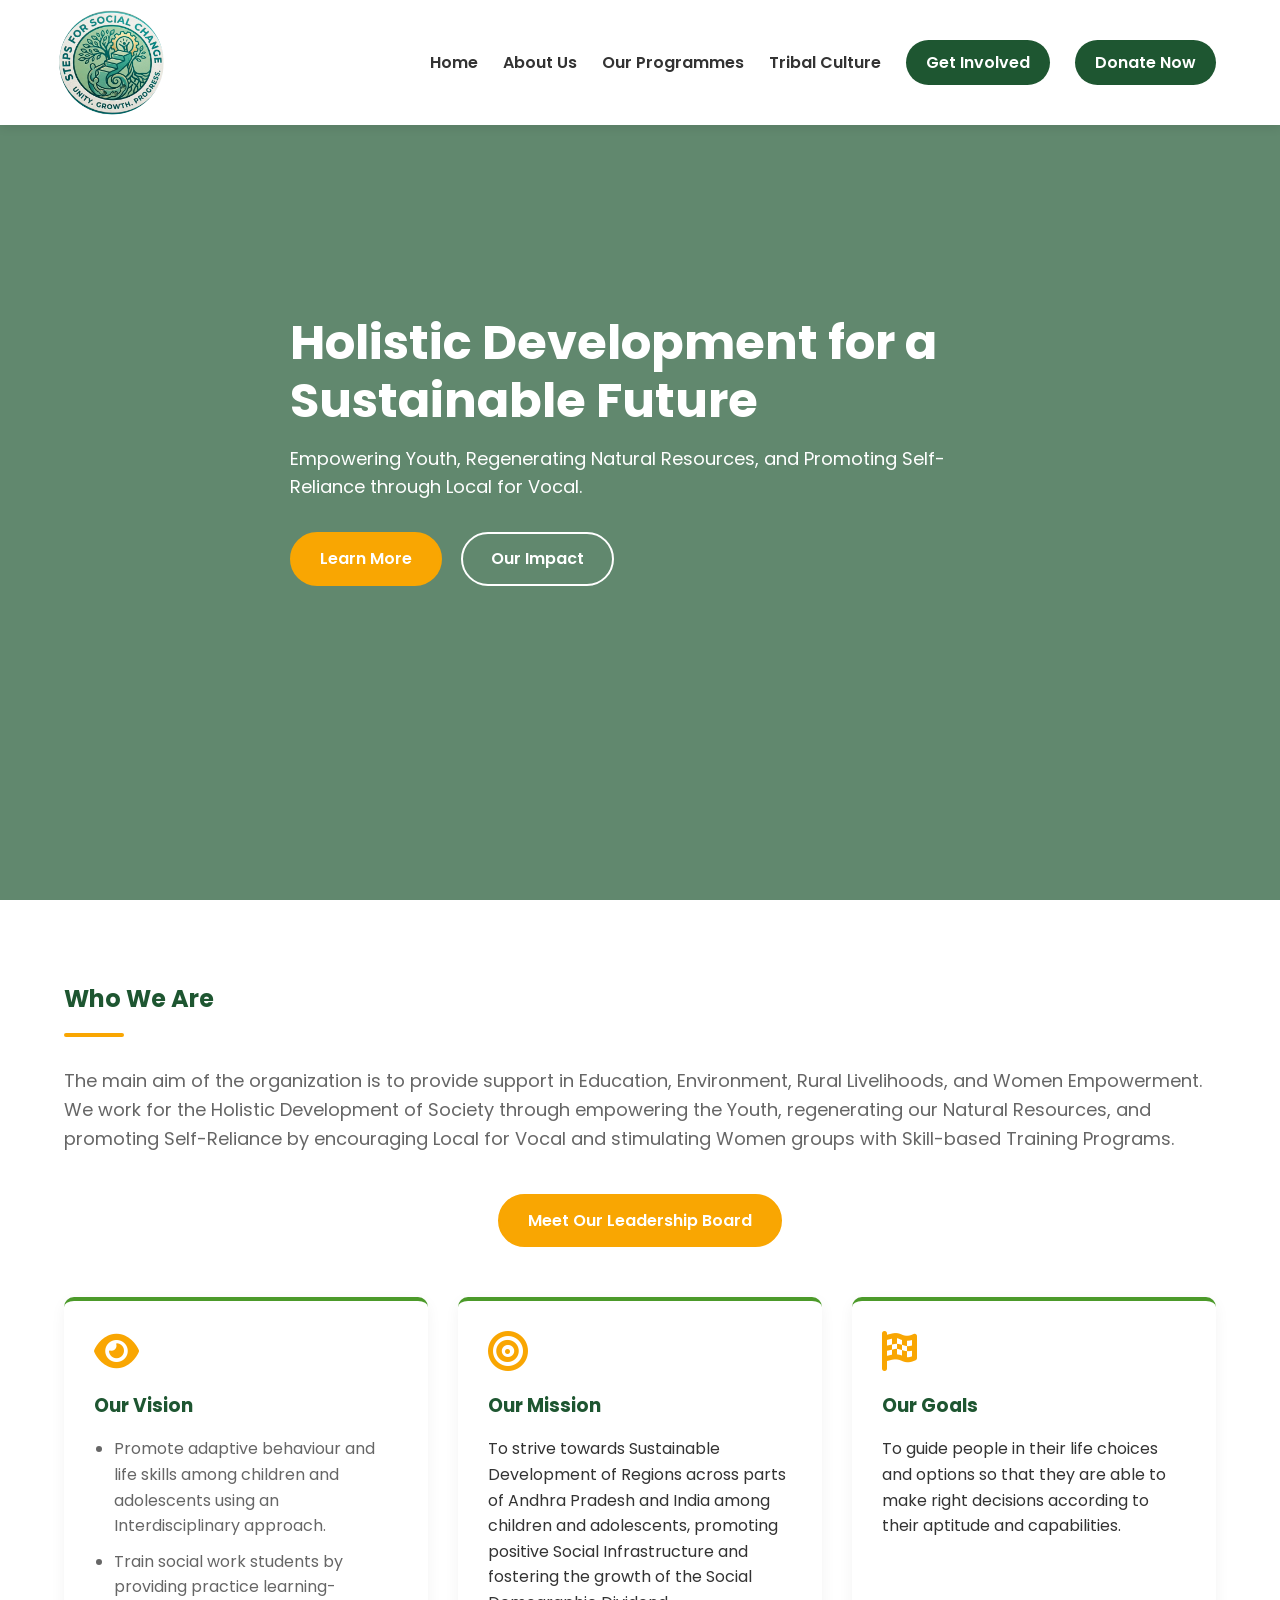
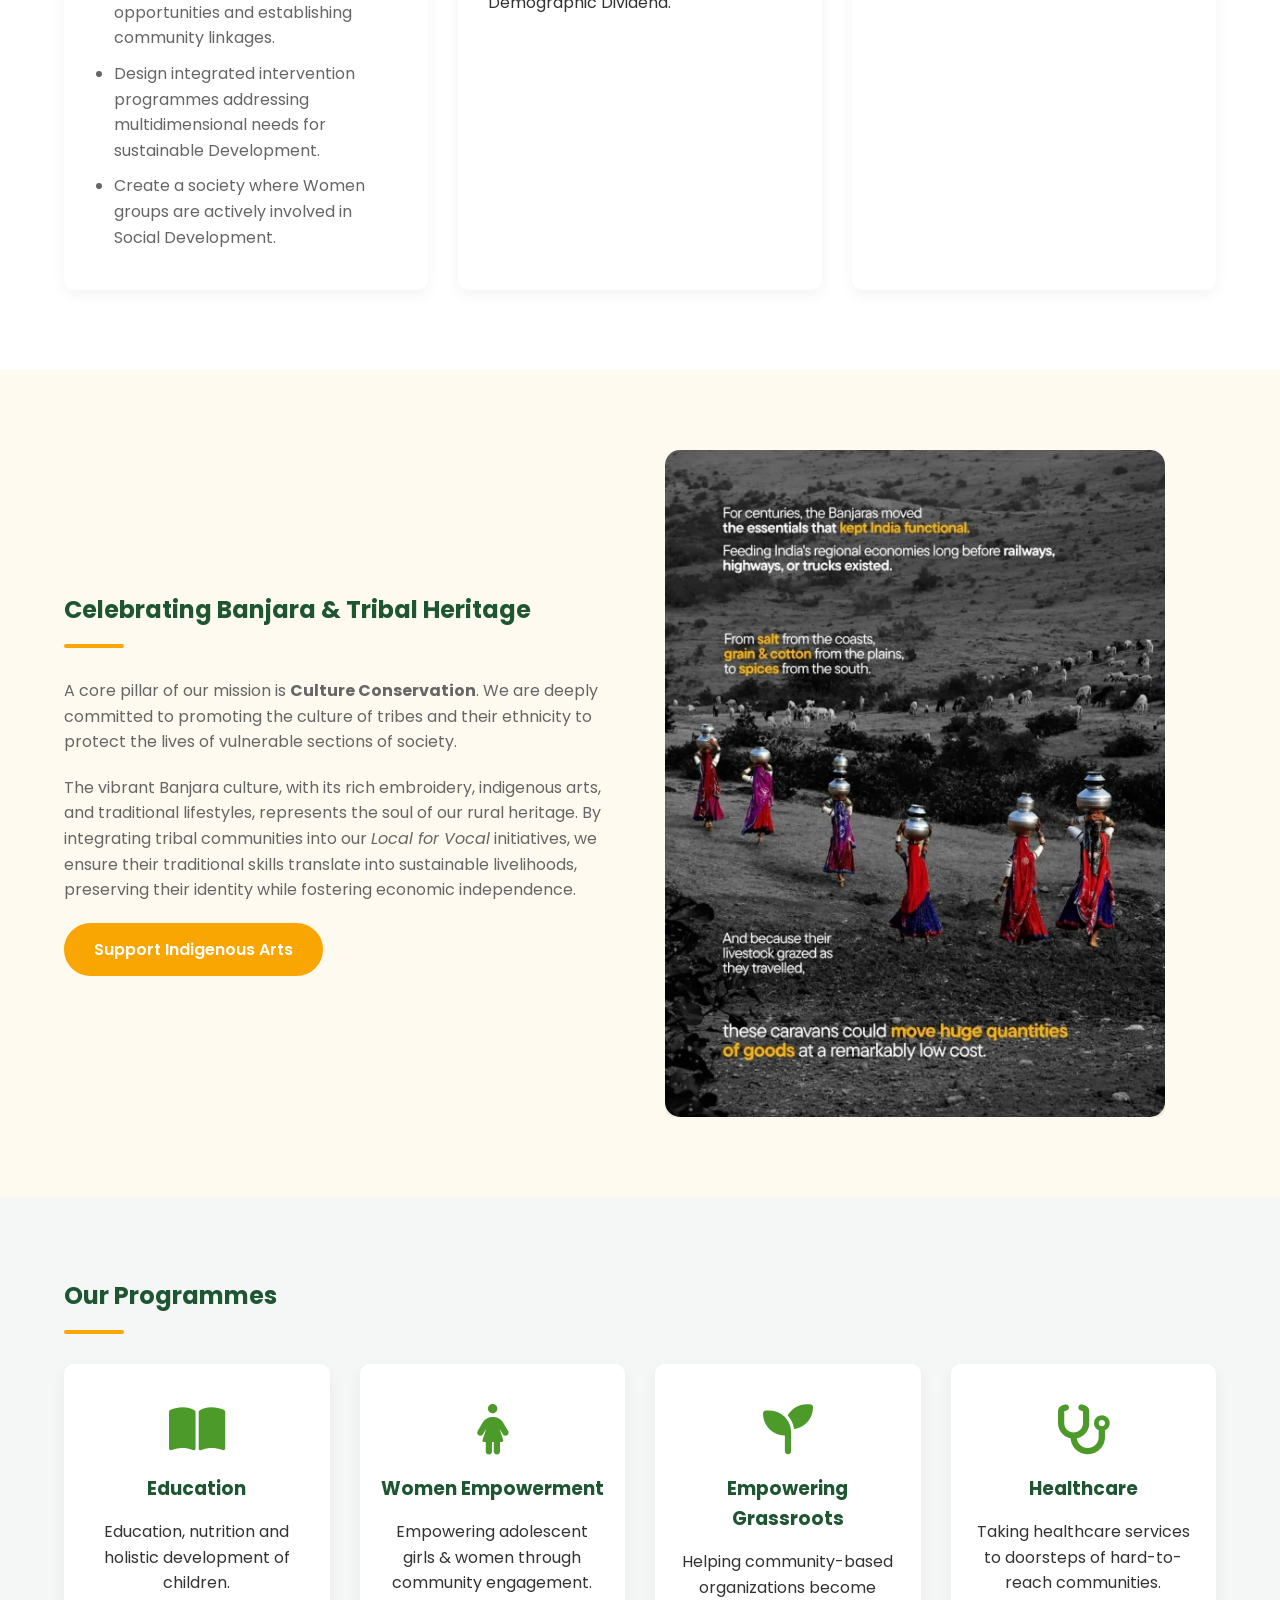
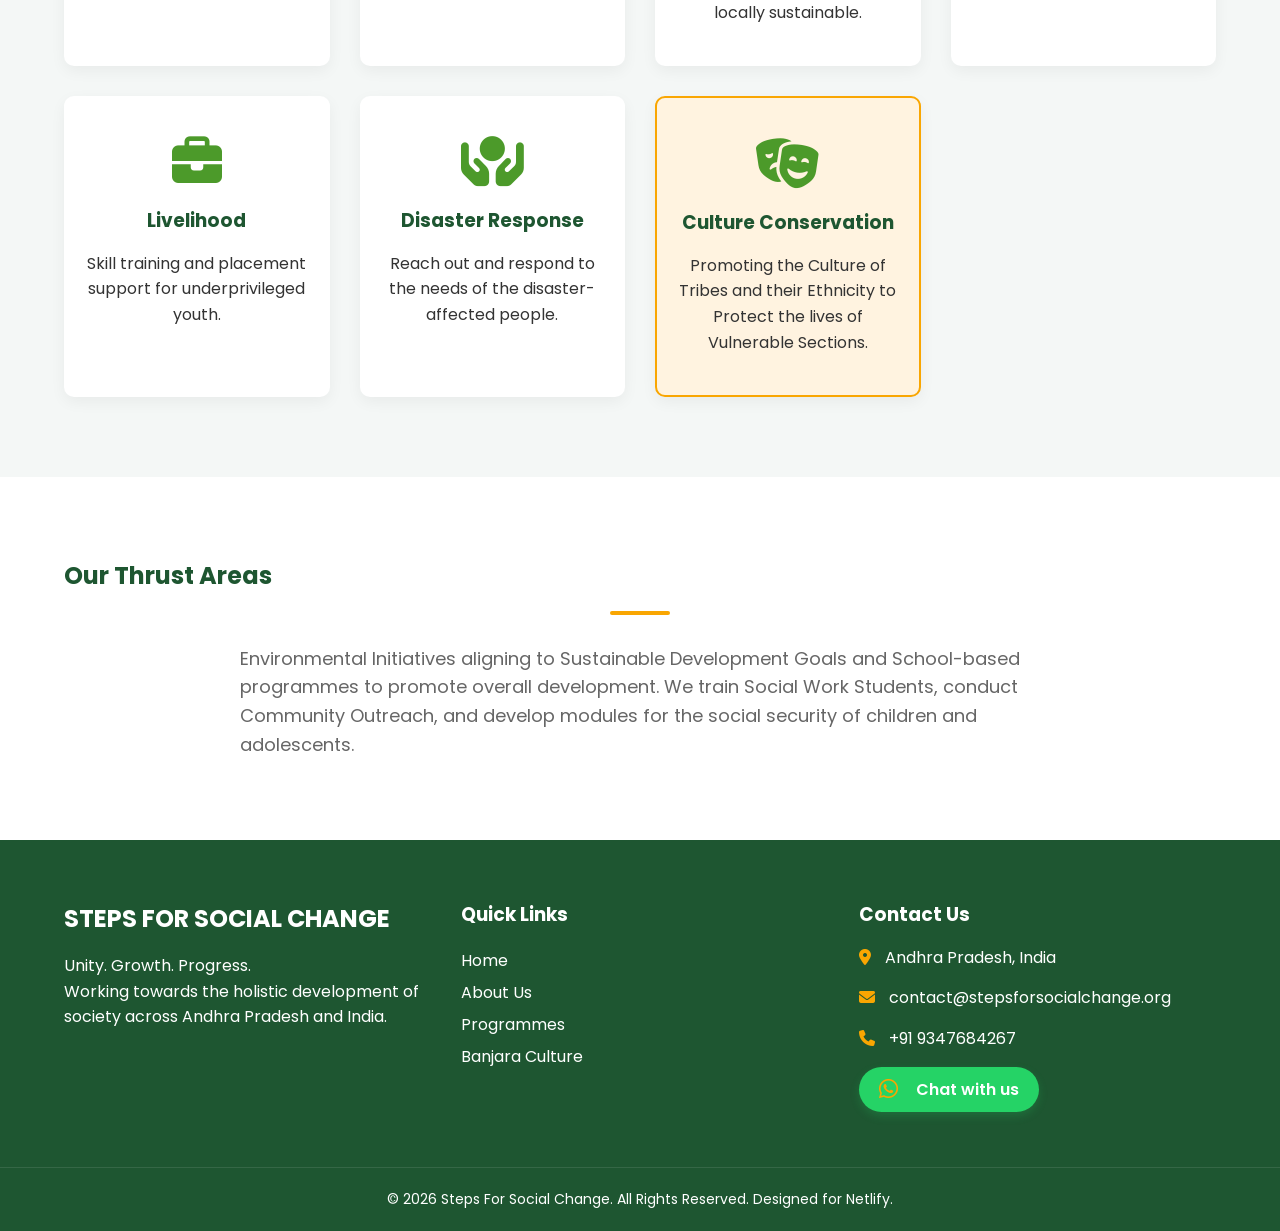
==== index.html @ e6ebb985 "Initial commit" ====
<!DOCTYPE html>
<html lang="en">
<head>
    <meta charset="UTF-8">
    <meta name="viewport" content="width=device-width, initial-scale=1.0">
    <title>Steps For Social Change | Unity. Growth. Progress.</title>
    <link rel="stylesheet" href="style.css">
    <!-- Google Fonts -->
    <link href="https://fonts.googleapis.com/css2?family=Poppins:wght@300;400;600;700&display=swap" rel="stylesheet">
    <!-- FontAwesome Icons -->
    <link rel="stylesheet" href="https://cdnjs.cloudflare.com/ajax/libs/font-awesome/6.4.0/css/all.min.css">
</head>
<body>

    <!-- Navigation -->
    <nav id="navbar">
        <div class="container nav-container">
            <div class="logo">
    <a href="#home">
        <img src="logo.jpg" alt="Steps for Social Change Logo" class="nav-logo-img">
    </a>
</div>
            <ul class="nav-links">
                <li><a href="#home">Home</a></li>
                <li><a href="#about">About Us</a></li>
                <li><a href="#programmes">Our Programmes</a></li>
                <li><a href="#tribal-culture">Tribal Culture</a></li>
                <li><a href="#contact" class="btn-donate">Get Involved</a></li>
                <li><a href="donate.html" class="btn-donate">Donate Now</a></li>
            </ul>
            <div class="hamburger">
                <i class="fa-solid fa-bars"></i>
            </div>
        </div>
    </nav>

    <!-- Hero Section -->
    <header id="home" class="hero">
        <div class="hero-overlay">
            <div class="container hero-content">
                <h1>Holistic Development for a Sustainable Future</h1>
                <p>Empowering Youth, Regenerating Natural Resources, and Promoting Self-Reliance through Local for Vocal.</p>
                <a href="#about" class="btn-primary">Learn More</a>
                <a href="#programmes" class="btn-secondary">Our Impact</a>
            </div>
        </div>
    </header>

    <!-- About Section -->
    <section id="about" class="about section-padding">
        <div class="container">
            <div class="section-title">
                <h2>Who We Are</h2>
                <div class="underline"></div>
            </div>
            <p class="about-text">The main aim of the organization is to provide support in Education, Environment, Rural Livelihoods, and Women Empowerment. We work for the Holistic Development of Society through empowering the Youth, regenerating our Natural Resources, and promoting Self-Reliance by encouraging Local for Vocal and stimulating Women groups with Skill-based Training Programs.</p>

            <div style="text-align: center; margin-bottom: 50px;">
                <a href="team.html" class="btn-primary">Meet Our Leadership Board</a>
            </div>
            
            <div class="mission-vision-grid">
                <div class="card">
                    <i class="fa-solid fa-eye card-icon"></i>
                    <h3>Our Vision</h3>
                    <ul>
                        <li>Promote adaptive behaviour and life skills among children and adolescents using an Interdisciplinary approach.</li>
                        <li>Train social work students by providing practice learning-opportunities and establishing community linkages.</li>
                        <li>Design integrated intervention programmes addressing multidimensional needs for sustainable Development.</li>
                        <li>Create a society where Women groups are actively involved in Social Development.</li>
                    </ul>
                </div>
                <div class="card">
                    <i class="fa-solid fa-bullseye card-icon"></i>
                    <h3>Our Mission</h3>
                    <p>To strive towards Sustainable Development of Regions across parts of Andhra Pradesh and India among children and adolescents, promoting positive Social Infrastructure and fostering the growth of the Social Demographic Dividend.</p>
                </div>
                <div class="card">
                    <i class="fa-solid fa-flag-checkered card-icon"></i>
                    <h3>Our Goals</h3>
                    <p>To guide people in their life choices and options so that they are able to make right decisions according to their aptitude and capabilities.</p>
                </div>
            </div>
        </div>
    </section>

    <!-- Banjara & Tribal Culture Special Section -->
    <section id="tribal-culture" class="tribal-culture section-padding">
        <div class="container culture-container">
            <div class="culture-content">
                <h2>Celebrating Banjara & Tribal Heritage</h2>
                <div class="underline"></div>
                <p>A core pillar of our mission is <strong>Culture Conservation</strong>. We are deeply committed to promoting the culture of tribes and their ethnicity to protect the lives of vulnerable sections of society. </p>
                <p>The vibrant Banjara culture, with its rich embroidery, indigenous arts, and traditional lifestyles, represents the soul of our rural heritage. By integrating tribal communities into our <em>Local for Vocal</em> initiatives, we ensure their traditional skills translate into sustainable livelihoods, preserving their identity while fostering economic independence.</p>
                <a href="#contact" class="btn-primary">Support Indigenous Arts</a>
            </div>
            <div class="culture-image">
                <div class="heritage-carousel">
                    <img src="59ddb4f0-45ab-4833-b432-9e5e11ad16b7_58E05A8D-95D9-4FCF-BFBD-58B52E656C85.jpeg" class="carousel-slide active" alt="Banjara moving essentials">
                    <img src="da3371e2-6e1e-4496-9858-2b9078e73fbe_9B9F5430-1B64-404F-A151-03962C8EC4CA.jpeg" class="carousel-slide" alt="Criminal Tribes Act history">
                    <img src="ea376f99-ee1e-46b5-b02f-2705aa6b3204_6EC0D653-9CE4-4EA3-B142-CFF8C88B8E1D.jpeg" class="carousel-slide" alt="Banjara resilience and traditions">
                    <img src="fd7890cd-51f4-44ae-8871-87bb57b98c9d_29EB6A85-5880-4DAD-A44D-D29083FCB44A.jpeg" class="carousel-slide" alt="Banjara women wearing wealth">
                    <img src="unnamed-7.jpg" class="carousel-slide" alt="Banjara culture">
                </div>
            </div>
        </div>
    </section>

    <!-- Our Programmes Section -->
    <section id="programmes" class="programmes section-padding bg-light">
        <div class="container">
            <div class="section-title">
                <h2>Our Programmes</h2>
                <div class="underline"></div>
            </div>
            <div class="programs-grid">
                <!-- Education -->
                <div class="program-card">
                    <i class="fa-solid fa-book-open"></i>
                    <h3>Education</h3>
                    <p>Education, nutrition and holistic development of children.</p>
                </div>
                <!-- Women Empowerment -->
                <div class="program-card">
                    <i class="fa-solid fa-female"></i>
                    <h3>Women Empowerment</h3>
                    <p>Empowering adolescent girls & women through community engagement.</p>
                </div>
                <!-- Grassroots -->
                <div class="program-card">
                    <i class="fa-solid fa-seedling"></i>
                    <h3>Empowering Grassroots</h3>
                    <p>Helping community-based organizations become locally sustainable.</p>
                </div>
                <!-- Healthcare -->
                <div class="program-card">
                    <i class="fa-solid fa-stethoscope"></i>
                    <h3>Healthcare</h3>
                    <p>Taking healthcare services to doorsteps of hard-to-reach communities.</p>
                </div>
                <!-- Livelihood -->
                <div class="program-card">
                    <i class="fa-solid fa-briefcase"></i>
                    <h3>Livelihood</h3>
                    <p>Skill training and placement support for underprivileged youth.</p>
                </div>
                <!-- Disaster Response -->
                <div class="program-card">
                    <i class="fa-solid fa-hands-holding-circle"></i>
                    <h3>Disaster Response</h3>
                    <p>Reach out and respond to the needs of the disaster-affected people.</p>
                </div>
                <!-- Culture Conservation -->
                <div class="program-card highlight-card">
                    <i class="fa-solid fa-masks-theater"></i>
                    <h3>Culture Conservation</h3>
                    <p>Promoting the Culture of Tribes and their Ethnicity to Protect the lives of Vulnerable Sections.</p>
                </div>
            </div>
        </div>
    </section>

    <!-- Thrust Areas Section -->
    <section class="thrust-areas section-padding">
        <div class="container text-center">
            <h2>Our Thrust Areas</h2>
            <div class="underline center-line"></div>
            <p class="thrust-text">Environmental Initiatives aligning to Sustainable Development Goals and School-based programmes to promote overall development. We train Social Work Students, conduct Community Outreach, and develop modules for the social security of children and adolescents.</p>
        </div>
    </section>

    <!-- Footer -->
    <footer id="contact">
        <div class="container footer-container">
            <div class="footer-about">
                <h2>STEPS FOR SOCIAL CHANGE</h2>
                <p>Unity. Growth. Progress.</p>
                <p>Working towards the holistic development of society across Andhra Pradesh and India.</p>
            </div>
            <div class="footer-links">
                <h3>Quick Links</h3>
                <ul>
                    <li><a href="#home">Home</a></li>
                    <li><a href="#about">About Us</a></li>
                    <li><a href="#programmes">Programmes</a></li>
                    <li><a href="#tribal-culture">Banjara Culture</a></li>
                </ul>
            </div>
            <div class="footer-contact">
                <h3>Contact Us</h3>
                <p><i class="fa-solid fa-location-dot"></i> Andhra Pradesh, India</p>
                <p><i class="fa-solid fa-envelope"></i> contact@stepsforsocialchange.org</p>
                <p><i class="fa-solid fa-phone"></i> +91 9347684267</p>
                
                <!-- Added WhatsApp Chat Button -->
                <div class="footer-socials" style="margin: 15px 0;">
                    <!-- Be sure to replace 919347684267 with your actual working WhatsApp number -->
                    <a href="https://wa.me/919347684267" target="_blank" class="social-icon whatsapp" title="Chat with us on WhatsApp">
                        <i class="fa-brands fa-whatsapp"></i>
                        <span>Chat with us</span>
                    </a>
                </div>

                <!-- <div class="social-icons">
                    <a href="#"><i class="fa-brands fa-facebook"></i></a>
                    <a href="#"><i class="fa-brands fa-twitter"></i></a>
                    <a href="#"><i class="fa-brands fa-instagram"></i></a>
                </div> -->
            </div>
        </div>
        <div class="footer-bottom">
            <p>&copy; 2026 Steps For Social Change. All Rights Reserved. Designed for Netlify.</p>
        </div>
    </footer>

    <script src="script.js"></script>
</body>
</html>
---- style.css ----
/* Base Styles & Resets */
* {
    margin: 0;
    padding: 0;
    box-sizing: border-box;
    font-family: 'Poppins', sans-serif;
}

:root {
    --primary-color: #1E5631; /* Deep Green from Logo */
    --secondary-color: #F9A602; /* Gold/Yellow from gear */
    --accent-color: #4C9A2A; /* Light Green */
    --text-dark: #333333;
    --text-light: #666666;
    --bg-light: #F4F7F6;
    --white: #FFFFFF;
}

html {
    scroll-behavior: smooth;
}

body {
    color: var(--text-dark);
    line-height: 1.6;
}

.container {
    width: 90%;
    max-width: 1200px;
    margin: auto;
}

.section-padding {
    padding: 80px 0;
}

.bg-light {
    background-color: var(--bg-light);
}

.underline {
    height: 4px;
    width: 60px;
    background-color: var(--secondary-color);
    margin: 10px 0 30px 0;
    border-radius: 2px;
}

.center-line {
    margin: 10px auto 30px auto;
}

/* Typography */
h1, h2, h3 {
    color: var(--primary-color);
    margin-bottom: 15px;
}

/* Buttons */
.btn-primary, .btn-secondary, .btn-donate {
    display: inline-block;
    padding: 12px 28px;
    border-radius: 30px;
    text-decoration: none;
    font-weight: 600;
    transition: all 0.3s ease;
}

.btn-primary {
    background-color: var(--secondary-color);
    color: var(--white);
    border: 2px solid var(--secondary-color);
}

.btn-primary:hover {
    background-color: transparent;
    color: var(--secondary-color);
}

.btn-secondary {
    background-color: transparent;
    color: var(--white);
    border: 2px solid var(--white);
    margin-left: 15px;
}

.btn-secondary:hover {
    background-color: var(--white);
    color: var(--primary-color);
}

/* Navbar */
nav {
    position: fixed;
    width: 100%;
    background: var(--white);
    box-shadow: 0 2px 10px rgba(0,0,0,0.1);
    z-index: 1000;
    transition: 0.3s;
}

.nav-container {
    display: flex;
    justify-content: space-between;
    align-items: center;
    padding: 15px 0;
}

.logo h2 {
    margin: 0;
    font-size: 22px;
    color: var(--primary-color);
}

.logo span {
    font-size: 10px;
    letter-spacing: 2px;
    color: var(--text-light);
}

.nav-logo-img {
    height: 65px; /* You can increase or decrease this number to change the logo size */
    width: auto;
    border-radius: 50%; /* This keeps the circular edge perfectly smooth */
    display: block;
}

.nav-links {
    display: flex;
    list-style: none;
    align-items: center;
}

.nav-links li {
    margin-left: 25px;
}

.nav-links a {
    text-decoration: none;
    color: var(--text-dark);
    font-weight: 600;
    transition: color 0.3s;
}

.nav-links a:hover {
    color: var(--accent-color);
}

.btn-donate {
    background-color: var(--primary-color);
    color: var(--white) !important;
    padding: 10px 20px;
}

.btn-donate:hover {
    background-color: var(--secondary-color);
}

.hamburger {
    display: none;
    font-size: 24px;
    cursor: pointer;
}

/* Hero Section */
.hero {
    height: 100vh;
    background: url('https://images.unsplash.com/photo-1488521787991-ed7bbaae773c?ixlib=rb-4.0.3&auto=format&fit=crop&w=1920&q=80') center/cover no-repeat;
    position: relative;
}

.hero-overlay {
    position: absolute;
    top: 0; left: 0; width: 100%; height: 100%;
    background: rgba(30, 86, 49, 0.7); /* Deep Green Overlay */
    display: flex;
    align-items: center;
}

.hero-content {
    color: var(--white);
    max-width: 700px;
}

.hero-content h1 {
    color: var(--white);
    font-size: 48px;
    line-height: 1.2;
}

.hero-content p {
    font-size: 18px;
    margin-bottom: 30px;
}

/* About & Vision/Mission Grid */
.about-text {
    font-size: 18px;
    margin-bottom: 40px;
    color: var(--text-light);
}

.mission-vision-grid {
    display: grid;
    grid-template-columns: repeat(auto-fit, minmax(300px, 1fr));
    gap: 30px;
}

.card {
    background: var(--white);
    padding: 30px;
    border-radius: 10px;
    box-shadow: 0 5px 15px rgba(0,0,0,0.05);
    border-top: 4px solid var(--accent-color);
    transition: transform 0.3s;
}

.card:hover {
    transform: translateY(-10px);
}

.card-icon {
    font-size: 40px;
    color: var(--secondary-color);
    margin-bottom: 20px;
}

.card ul {
    margin-left: 20px;
    color: var(--text-light);
}

.card ul li {
    margin-bottom: 10px;
}

/* Tribal Culture Section */
.tribal-culture {
    background: #FFFAF0; /* Warm earthy background */
}

.heritage-carousel {
  position: relative;
  width: 100%;
  max-width: 500px; /* Adjust this to match your specific column width */
  aspect-ratio: 3 / 4; /* Fits the vertical orientation of your uploaded images */
  overflow: hidden;
  border-radius: 8px; /* Optional: rounds the corners slightly */
}

.carousel-slide {
  position: absolute;
  top: 0;
  left: 0;
  width: 100%;
  height: 100%;
  object-fit: cover; /* Keeps the images filling the space nicely */
  opacity: 0;
  transition: opacity 1s ease-in-out; /* Smooth fading effect */
  z-index: 1;
}

.carousel-slide.active {
  opacity: 1;
  z-index: 2;
}

.culture-container {
    display: flex;
    align-items: center;
    gap: 50px;
}

.culture-content {
    flex: 1;
}

.culture-content p {
    margin-bottom: 20px;
    color: var(--text-light);
}

.culture-image {
    flex: 1;
}

.culture-image img {
    width: 100%;
    border-radius: 15px;
    box-shadow: 0 10px 20px rgba(0,0,0,0.1);
}

/* Programmes Grid */
.programs-grid {
    display: grid;
    grid-template-columns: repeat(auto-fit, minmax(250px, 1fr));
    gap: 30px;
}

.program-card {
    background: var(--white);
    padding: 40px 20px;
    text-align: center;
    border-radius: 10px;
    box-shadow: 0 5px 15px rgba(0,0,0,0.05);
    transition: 0.3s;
}

.program-card i {
    font-size: 50px;
    color: var(--accent-color);
    margin-bottom: 20px;
}

.program-card:hover {
    background: var(--primary-color);
    color: var(--white);
}

.program-card:hover h3, .program-card:hover p, .program-card:hover i {
    color: var(--white);
}

.highlight-card {
    background: #FFF3E0;
    border: 2px solid var(--secondary-color);
}

/* Thrust Areas */
.thrust-text {
    max-width: 800px;
    margin: auto;
    font-size: 18px;
    color: var(--text-light);
}

/* Footer */
footer {
    background: var(--primary-color);
    color: var(--white);
    padding: 60px 0 20px 0;
}

.footer-container {
    display: grid;
    grid-template-columns: repeat(auto-fit, minmax(250px, 1fr));
    gap: 40px;
    margin-bottom: 40px;
}

footer h2, footer h3 {
    color: var(--white);
}

.footer-links ul {
    list-style: none;
}

.footer-links a {
    color: var(--white);
    text-decoration: none;
    line-height: 2;
    transition: 0.3s;
}

.footer-links a:hover {
    color: var(--secondary-color);
}

.footer-contact p {
    margin-bottom: 15px;
}

.footer-contact i {
    margin-right: 10px;
    color: var(--secondary-color);
}

.social-icons a {
    color: var(--white);
    font-size: 20px;
    margin-right: 15px;
    transition: 0.3s;
}

.social-icons a:hover {
    color: var(--secondary-color);
}

.footer-bottom {
    text-align: center;
    border-top: 1px solid rgba(255,255,255,0.1);
    padding-top: 20px;
    font-size: 14px;
}

/* Responsive Design */
@media (max-width: 768px) {
    .nav-links {
        display: none;
        flex-direction: column;
        position: absolute;
        top: 70px;
        left: 0;
        width: 100%;
        background: var(--white);
        box-shadow: 0 5px 10px rgba(0,0,0,0.1);
        text-align: center;
    }

    .nav-links.active {
        display: flex;
    }

    .nav-links li {
        margin: 15px 0;
    }

    .hamburger {
        display: block;
    }

    .culture-container {
        flex-direction: column;
    }

    .hero-content h1 {
        font-size: 36px;
    }
}

/* --- Team / Leadership Page Styles --- */
.page-header {
    background: var(--primary-color);
    padding: 150px 0 80px 0;
    color: var(--white);
    margin-bottom: 40px;
}

.page-header h1 {
    color: var(--secondary-color);
    font-size: 42px;
}

.team-grid {
    display: grid;
    grid-template-columns: repeat(auto-fit, minmax(300px, 1fr));
    gap: 40px;
    margin-top: 40px;
}

.team-card {
    background: var(--white);
    border-radius: 12px;
    overflow: hidden;
    box-shadow: 0 10px 25px rgba(0,0,0,0.05);
    transition: transform 0.3s ease, box-shadow 0.3s ease;
}

.team-card:hover {
    transform: translateY(-8px);
    box-shadow: 0 15px 35px rgba(0,0,0,0.1);
}

.team-img-wrapper img {
    width: 100%;
    height: auto;
    object-fit: cover;
    border-bottom: 4px solid var(--secondary-color);
}

.team-info {
    padding: 25px;
}

.team-info h3 {
    margin-bottom: 5px;
    color: var(--primary-color);
}

.team-title {
    display: block;
    color: var(--secondary-color);
    font-weight: 600;
    font-size: 14px;
    margin-bottom: 15px;
    text-transform: uppercase;
    letter-spacing: 1px;
}

.team-info p {
    color: var(--text-light);
    font-size: 15px;
}

/* Make the Founder's card stand out and span wider */
.featured-member {
    display: flex;
    flex-direction: row;
    max-width: 900px;
    margin: 0 auto 50px auto;
}

.featured-member .team-img-wrapper img {
    width: 350px;
    height: 100%;
    border-bottom: none;
    border-right: 4px solid var(--secondary-color);
}

.featured-member .team-info {
    padding: 40px;
    display: flex;
    flex-direction: column;
    justify-content: center;
}

@media (max-width: 768px) {
    .featured-member {
        flex-direction: column;
    }
    .featured-member .team-img-wrapper img {
        width: 100%;
        height: auto;
        border-right: none;
        border-bottom: 4px solid var(--secondary-color);
    }
}

.nav-container {
    display: flex;
    justify-content: space-between;
    align-items: center;
    padding: 5px 0; /* Reduced padding so the larger logo fits nicely */
}

.logo {
    display: flex;
    align-items: center;
}

.nav-logo-img {
    height: 95px; /* Increased size significantly */
    width: 95px; /* Forced width to match height for a perfect circle */
    object-fit: cover; /* Ensures the image fills the circle without stretching */
    border-radius: 50%;
    display: block;
    transform: scale(1.1); /* Slight zoom to cut out extra white borders */
    transition: transform 0.3s ease;
}

.nav-logo-img:hover {
    transform: scale(1.15); /* Slight pop effect when hovered */
}

/* --- Donate Page Styles --- */
.donate-intro {
    max-width: 800px;
    margin: 0 auto 50px auto;
}

.donate-intro h2 {
    color: var(--primary-color);
    margin-bottom: 20px;
    font-size: 32px;
}

.donate-intro p {
    color: var(--text-color);
    font-size: 16px;
    line-height: 1.8;
}

.donate-grid {
    display: flex;
    gap: 40px;
    justify-content: center;
    align-items: stretch;
    flex-wrap: wrap;
}

.donate-card {
    background: var(--white);
    border-radius: 12px;
    padding: 40px;
    box-shadow: 0 10px 30px rgba(0,0,0,0.08);
    flex: 1;
    min-width: 300px;
    max-width: 500px;
    border-top: 5px solid var(--secondary-color);
}

.donate-card h3 {
    color: var(--primary-color);
    margin-bottom: 10px;
    font-size: 24px;
}

.donate-card p {
    color: var(--text-light);
    margin-bottom: 25px;
    font-size: 14px;
}

.qr-wrapper {
    text-align: center;
    background: #f8f9fa;
    padding: 20px;
    border-radius: 8px;
    border: 1px dashed #ccc;
}

.qr-wrapper img {
    max-width: 100%;
    height: auto;
    border-radius: 8px;
}

.bank-details-list {
    list-style: none;
    padding: 0;
}

.bank-details-list li {
    padding: 12px 0;
    border-bottom: 1px solid #eee;
    font-size: 15px;
    color: var(--text-color);
    display: flex;
    flex-direction: column;
}

.bank-details-list li strong {
    color: var(--primary-color);
    font-weight: 600;
    margin-bottom: 3px;
}

.bank-details-list li:last-child {
    border-bottom: none;
}

.donate-thank-you {
    margin-top: 50px;
    color: var(--primary-color);
    font-size: 18px;
}

@media (max-width: 768px) {
    .donate-grid {
        flex-direction: column;
        align-items: center;
    }
}

/* --- Footer Social Icons --- */
.footer-socials {
    margin-top: 20px;
}

.social-icon.whatsapp {
    display: inline-flex;
    align-items: center;
    justify-content: center;
    gap: 8px;
    background-color: #25D366; /* Official WhatsApp Green */
    color: #ffffff;
    padding: 10px 20px;
    border-radius: 30px;
    text-decoration: none;
    font-size: 16px;
    font-weight: 600;
    transition: transform 0.3s ease, box-shadow 0.3s ease;
    box-shadow: 0 4px 10px rgba(37, 211, 102, 0.2);
}

.social-icon.whatsapp i {
    font-size: 22px;
}

.social-icon.whatsapp:hover {
    transform: translateY(-3px);
    box-shadow: 0 6px 15px rgba(37, 211, 102, 0.4);
    color: #ffffff;
}

.carousel-slide {
    display: none; /* Hide all slides by default */
    opacity: 0;
    transition: opacity 1s ease-in-out;
}

.carousel-slide.active {
    display: block; /* Only show the active slide */
    opacity: 1;
}
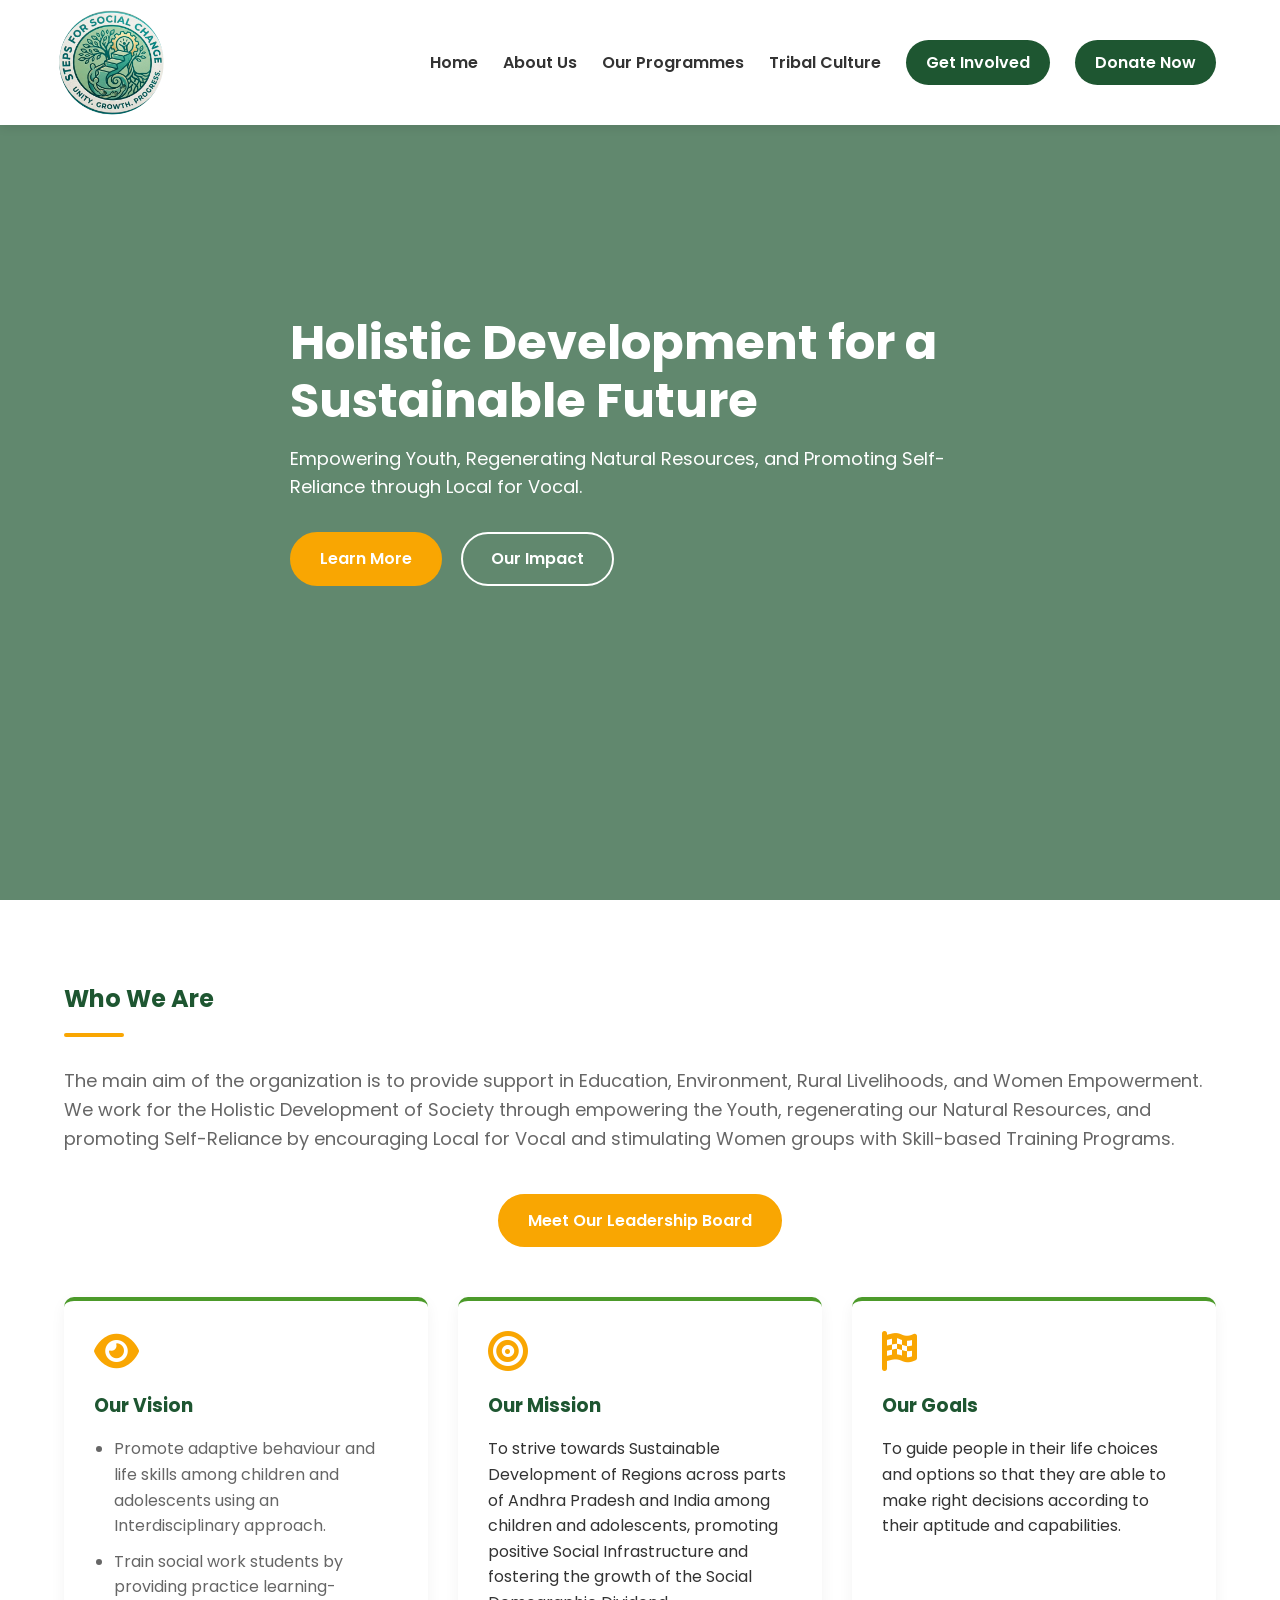
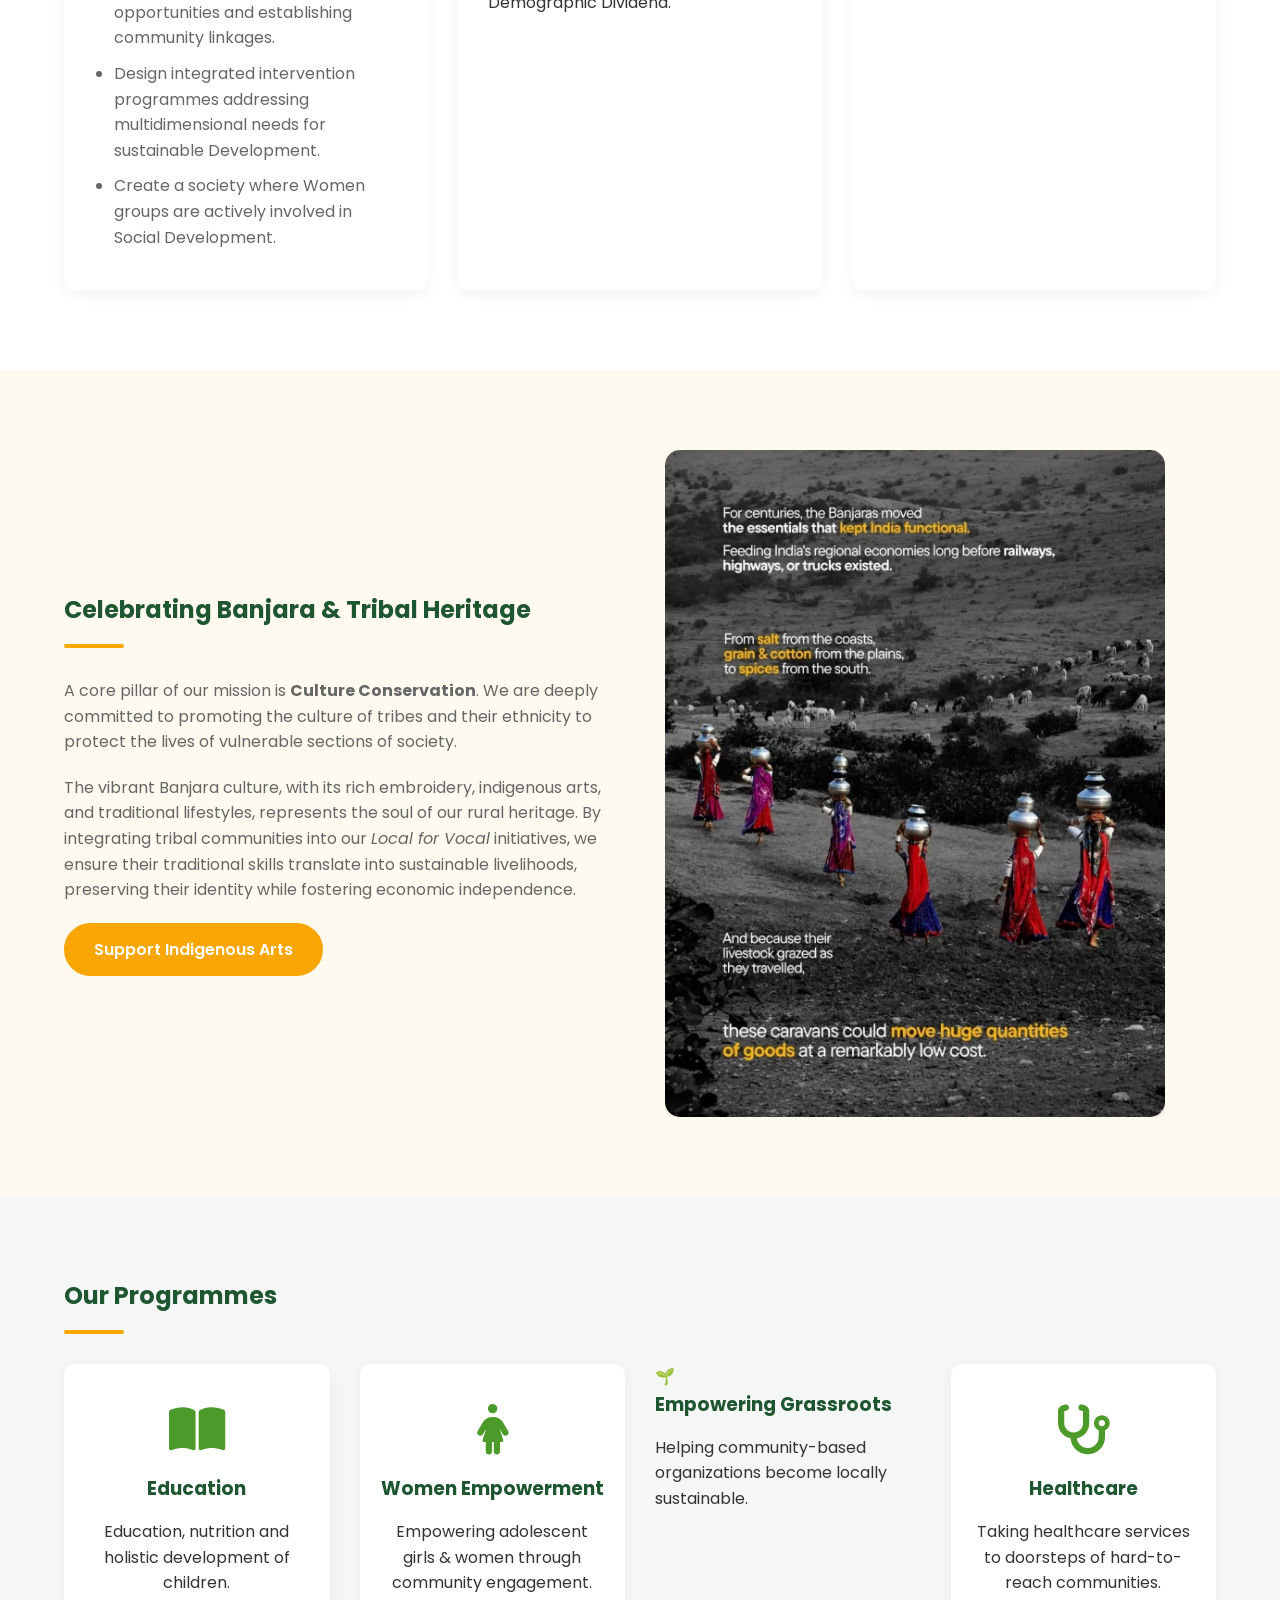
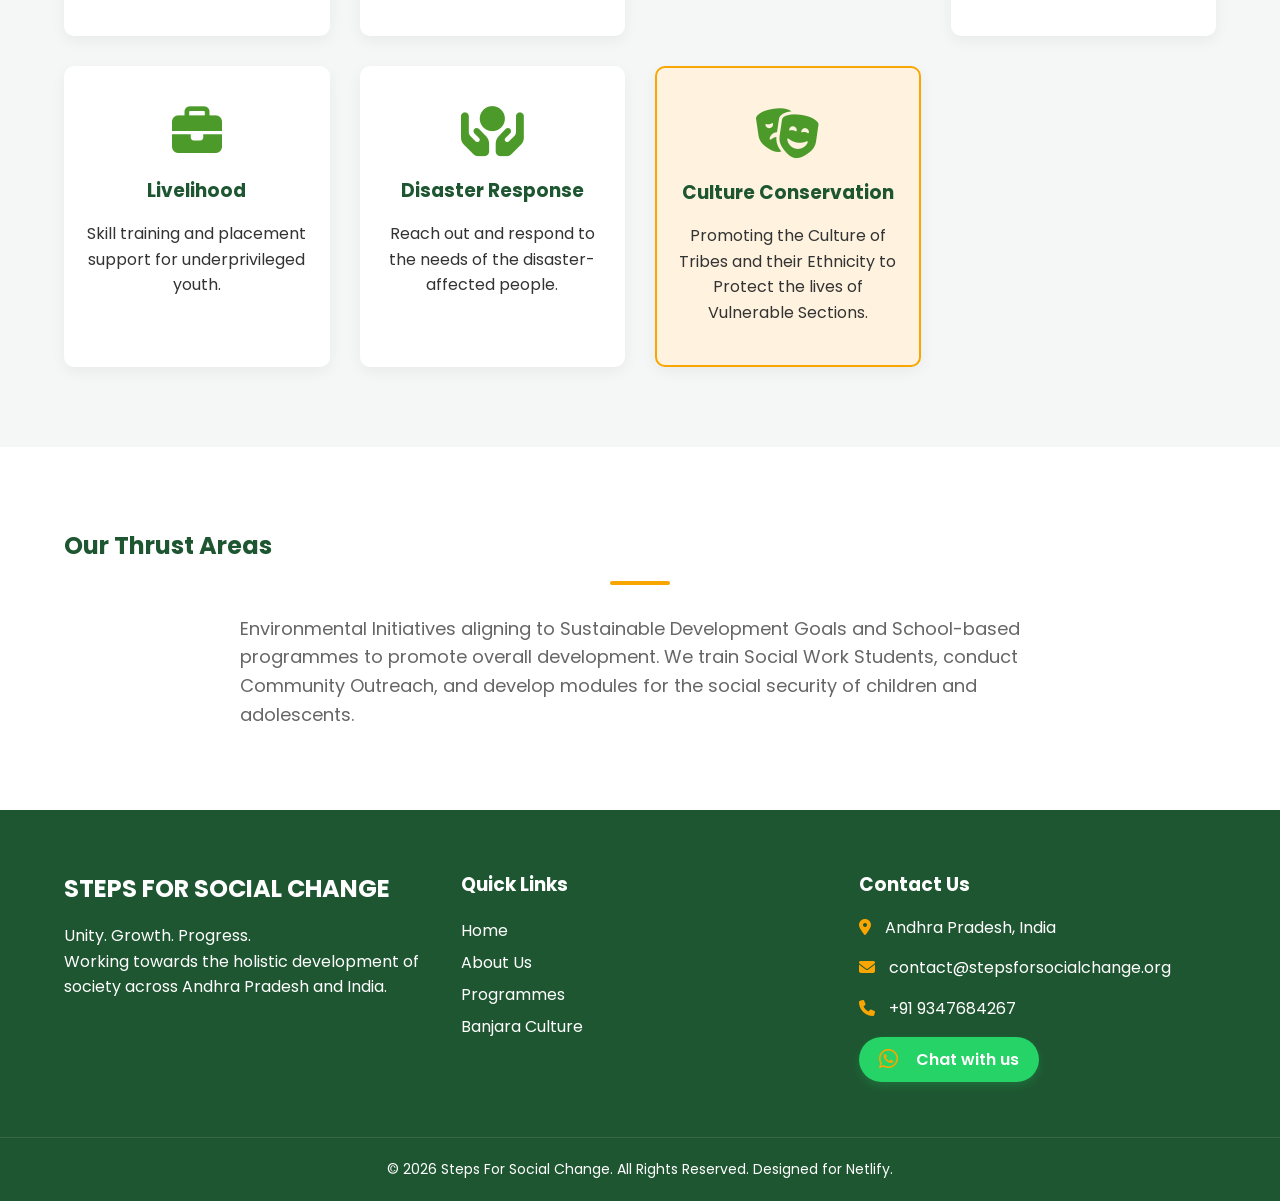
==== commit 3ef70691: "Update index.html" ====
--- a/index.html
+++ b/index.html
@@ -9,6 +9,7 @@
     <link href="https://fonts.googleapis.com/css2?family=Poppins:wght@300;400;600;700&display=swap" rel="stylesheet">
     <!-- FontAwesome Icons -->
     <link rel="stylesheet" href="https://cdnjs.cloudflare.com/ajax/libs/font-awesome/6.4.0/css/all.min.css">
+    <script src="https://identity.netlify.com/v1/netlify-identity-widget.js"></script>
 </head>
 <body>
 
@@ -127,11 +128,13 @@
                     <p>Empowering adolescent girls & women through community engagement.</p>
                 </div>
                 <!-- Grassroots -->
-                <div class="program-card">
-                    <i class="fa-solid fa-seedling"></i>
-                    <h3>Empowering Grassroots</h3>
-                    <p>Helping community-based organizations become locally sustainable.</p>
-                </div>
+                <a href="program.html?category=empowering-grassroots" style="text-decoration: none; color: inherit;">
+  <div class="programme-card">
+    <div class="icon">🌱</div>
+    <h3>Empowering Grassroots</h3>
+    <p>Helping community-based organizations become locally sustainable.</p>
+  </div>
+</a>
                 <!-- Healthcare -->
                 <div class="program-card">
                     <i class="fa-solid fa-stethoscope"></i>
@@ -212,7 +215,17 @@
             <p>&copy; 2026 Steps For Social Change. All Rights Reserved. Designed for Netlify.</p>
         </div>
     </footer>
-
+    <script>
+  if (window.netlifyIdentity) {
+    window.netlifyIdentity.on("init", user => {
+      if (!user) {
+        window.netlifyIdentity.on("login", () => {
+          document.location.href = "/admin/";
+        });
+      }
+    });
+  }
+</script>
     <script src="script.js"></script>
 </body>
-</html>+</html>
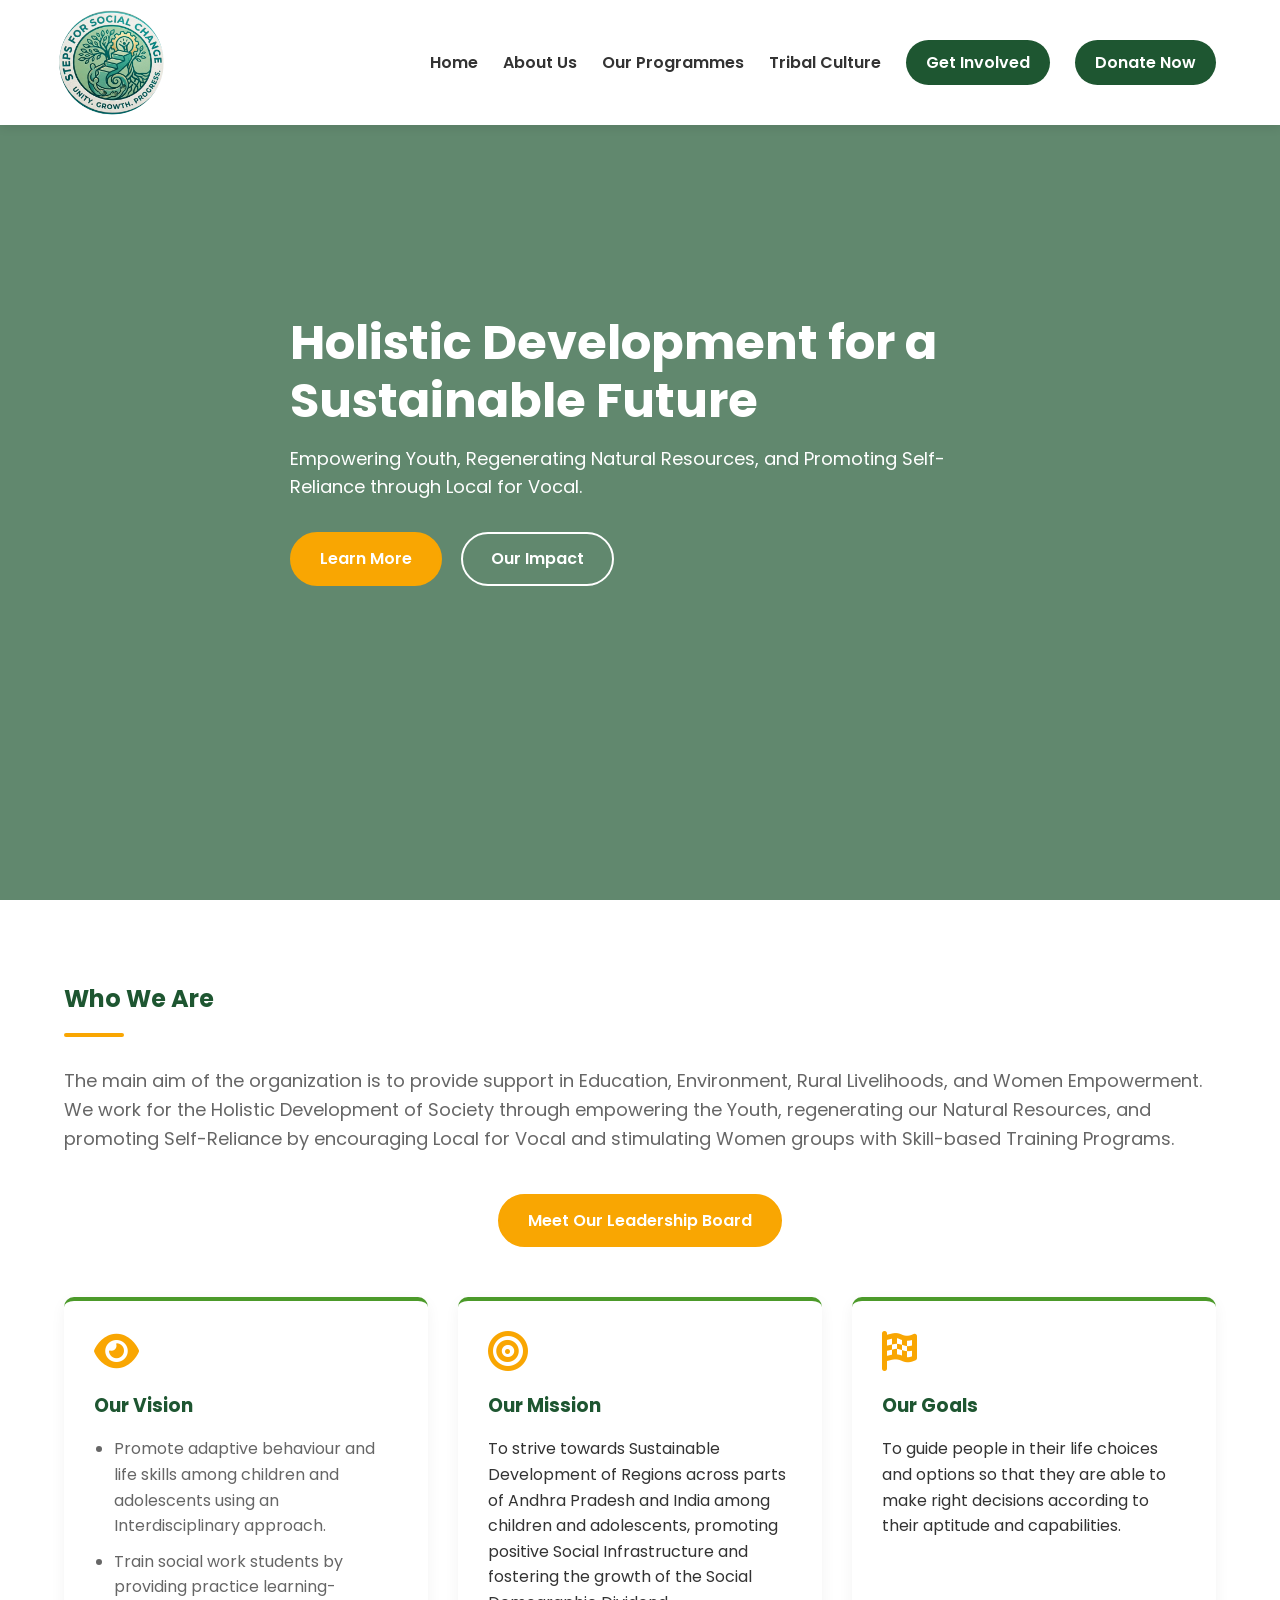
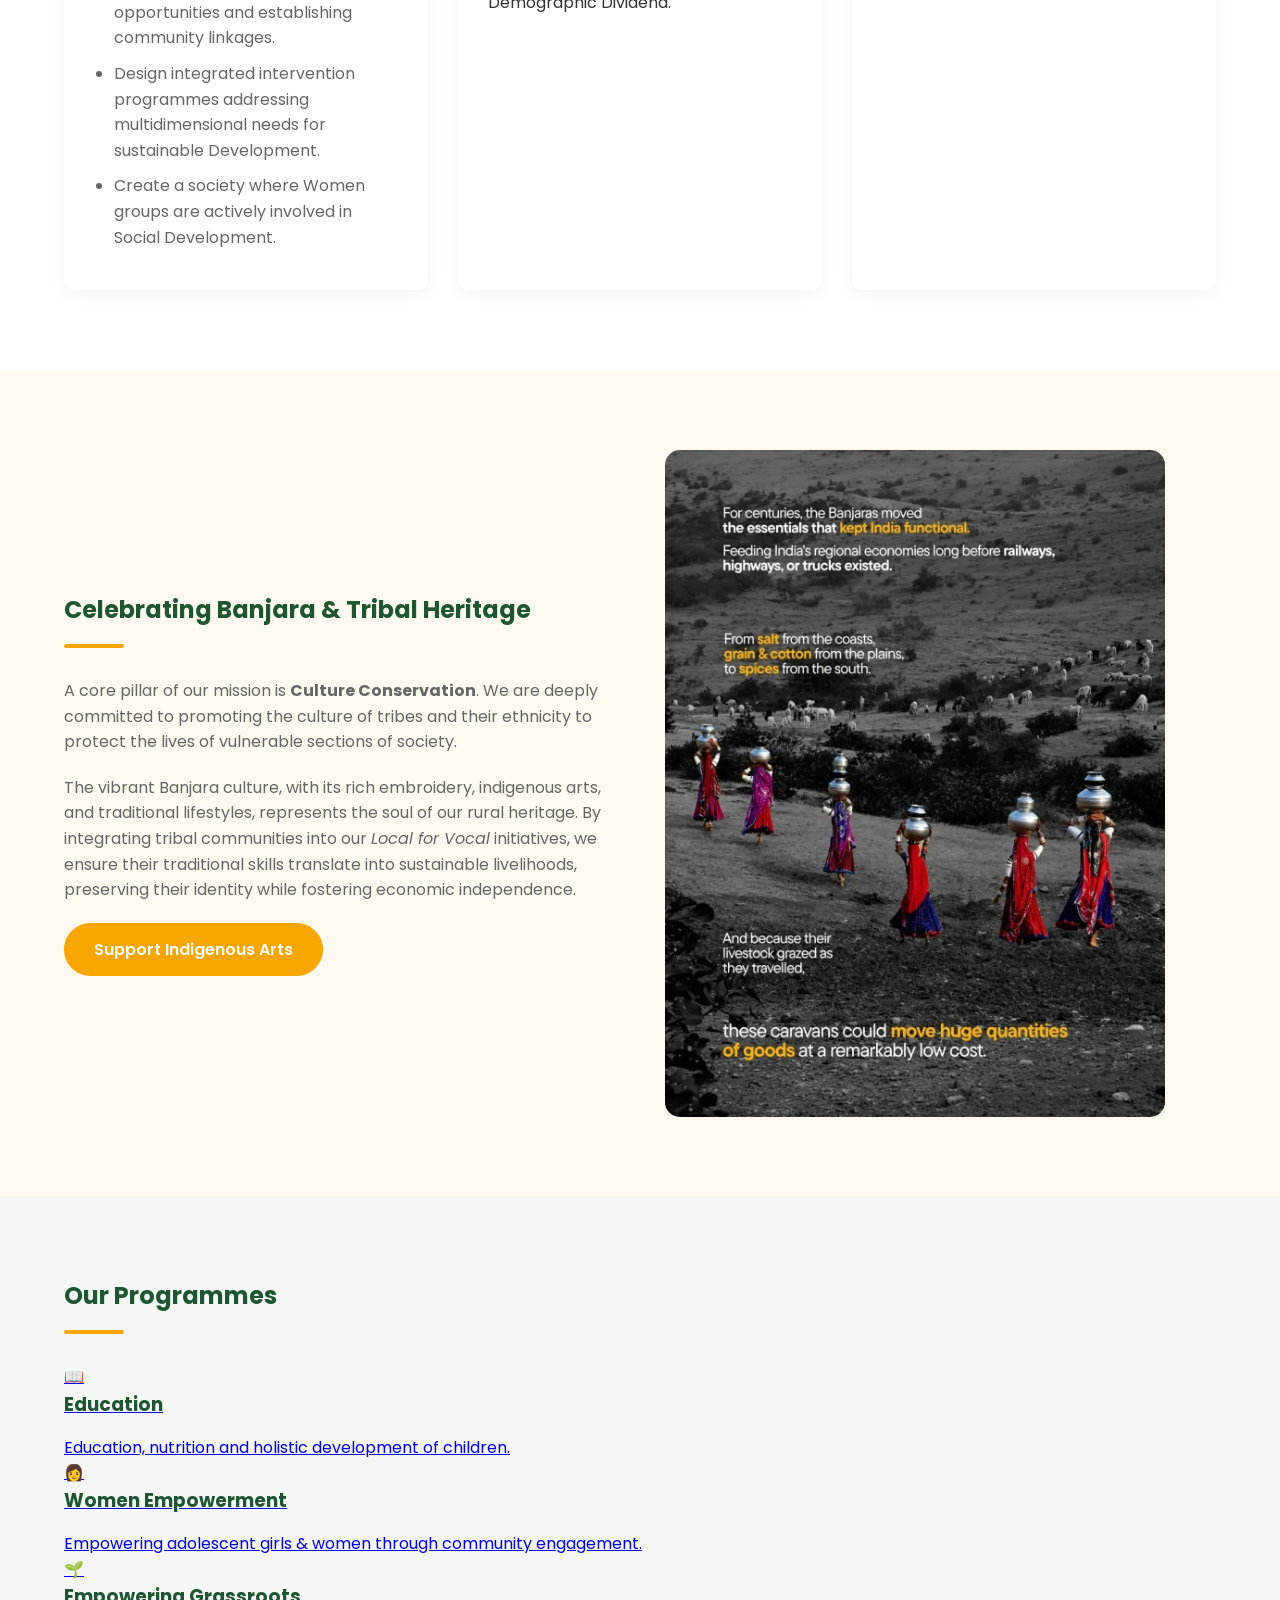
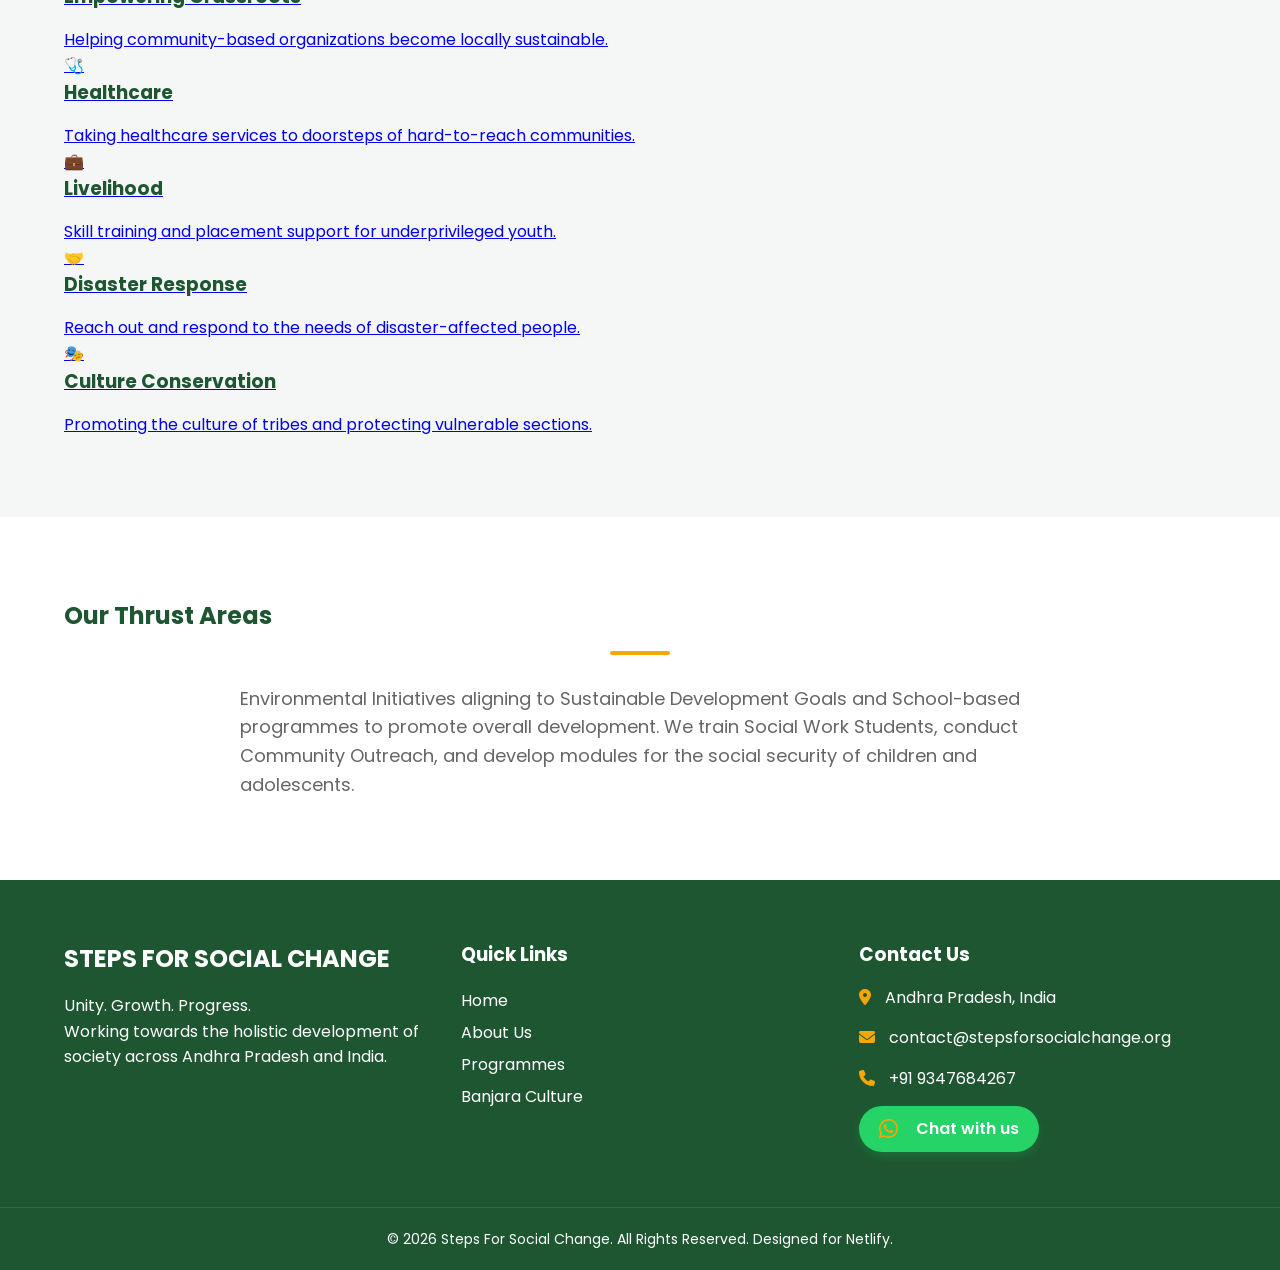
==== commit e2ddfa23: "Update index.html" ====
--- a/index.html
+++ b/index.html
@@ -114,52 +114,70 @@
                 <h2>Our Programmes</h2>
                 <div class="underline"></div>
             </div>
-            <div class="programs-grid">
-                <!-- Education -->
-                <div class="program-card">
-                    <i class="fa-solid fa-book-open"></i>
-                    <h3>Education</h3>
-                    <p>Education, nutrition and holistic development of children.</p>
-                </div>
-                <!-- Women Empowerment -->
-                <div class="program-card">
-                    <i class="fa-solid fa-female"></i>
-                    <h3>Women Empowerment</h3>
-                    <p>Empowering adolescent girls & women through community engagement.</p>
-                </div>
-                <!-- Grassroots -->
-                <a href="program.html?category=empowering-grassroots" style="text-decoration: none; color: inherit;">
-  <div class="programme-card">
-    <div class="icon">🌱</div>
-    <h3>Empowering Grassroots</h3>
-    <p>Helping community-based organizations become locally sustainable.</p>
-  </div>
-</a>
-                <!-- Healthcare -->
-                <div class="program-card">
-                    <i class="fa-solid fa-stethoscope"></i>
-                    <h3>Healthcare</h3>
-                    <p>Taking healthcare services to doorsteps of hard-to-reach communities.</p>
-                </div>
-                <!-- Livelihood -->
-                <div class="program-card">
-                    <i class="fa-solid fa-briefcase"></i>
-                    <h3>Livelihood</h3>
-                    <p>Skill training and placement support for underprivileged youth.</p>
-                </div>
-                <!-- Disaster Response -->
-                <div class="program-card">
-                    <i class="fa-solid fa-hands-holding-circle"></i>
-                    <h3>Disaster Response</h3>
-                    <p>Reach out and respond to the needs of the disaster-affected people.</p>
-                </div>
-                <!-- Culture Conservation -->
-                <div class="program-card highlight-card">
-                    <i class="fa-solid fa-masks-theater"></i>
-                    <h3>Culture Conservation</h3>
-                    <p>Promoting the Culture of Tribes and their Ethnicity to Protect the lives of Vulnerable Sections.</p>
-                </div>
-            </div>
+            <div class="programmes-grid">
+  <!-- 1. Education -->
+  <a href="program.html?category=education" class="programme-card-link">
+    <div class="programme-card">
+      <div class="icon">📖</div>
+      <h3>Education</h3>
+      <p>Education, nutrition and holistic development of children.</p>
+    </div>
+  </a>
+
+  <!-- 2. Women Empowerment -->
+  <a href="program.html?category=women-empowerment" class="programme-card-link">
+    <div class="programme-card">
+      <div class="icon">👩</div>
+      <h3>Women Empowerment</h3>
+      <p>Empowering adolescent girls & women through community engagement.</p>
+    </div>
+  </a>
+
+  <!-- 3. Empowering Grassroots -->
+  <a href="program.html?category=empowering-grassroots" class="programme-card-link">
+    <div class="programme-card highlight">
+      <div class="icon">🌱</div>
+      <h3>Empowering Grassroots</h3>
+      <p>Helping community-based organizations become locally sustainable.</p>
+    </div>
+  </a>
+
+  <!-- 4. Healthcare -->
+  <a href="program.html?category=healthcare" class="programme-card-link">
+    <div class="programme-card">
+      <div class="icon">🩺</div>
+      <h3>Healthcare</h3>
+      <p>Taking healthcare services to doorsteps of hard-to-reach communities.</p>
+    </div>
+  </a>
+
+  <!-- 5. Livelihood -->
+  <a href="program.html?category=livelihood" class="programme-card-link">
+    <div class="programme-card">
+      <div class="icon">💼</div>
+      <h3>Livelihood</h3>
+      <p>Skill training and placement support for underprivileged youth.</p>
+    </div>
+  </a>
+
+  <!-- 6. Disaster Response -->
+  <a href="program.html?category=disaster-response" class="programme-card-link">
+    <div class="programme-card">
+      <div class="icon">🤝</div>
+      <h3>Disaster Response</h3>
+      <p>Reach out and respond to the needs of disaster-affected people.</p>
+    </div>
+  </a>
+
+  <!-- 7. Culture Conservation -->
+  <a href="program.html?category=culture-conservation" class="programme-card-link">
+    <div class="programme-card">
+      <div class="icon">🎭</div>
+      <h3>Culture Conservation</h3>
+      <p>Promoting the culture of tribes and protecting vulnerable sections.</p>
+    </div>
+  </a>
+</div>
         </div>
     </section>
 
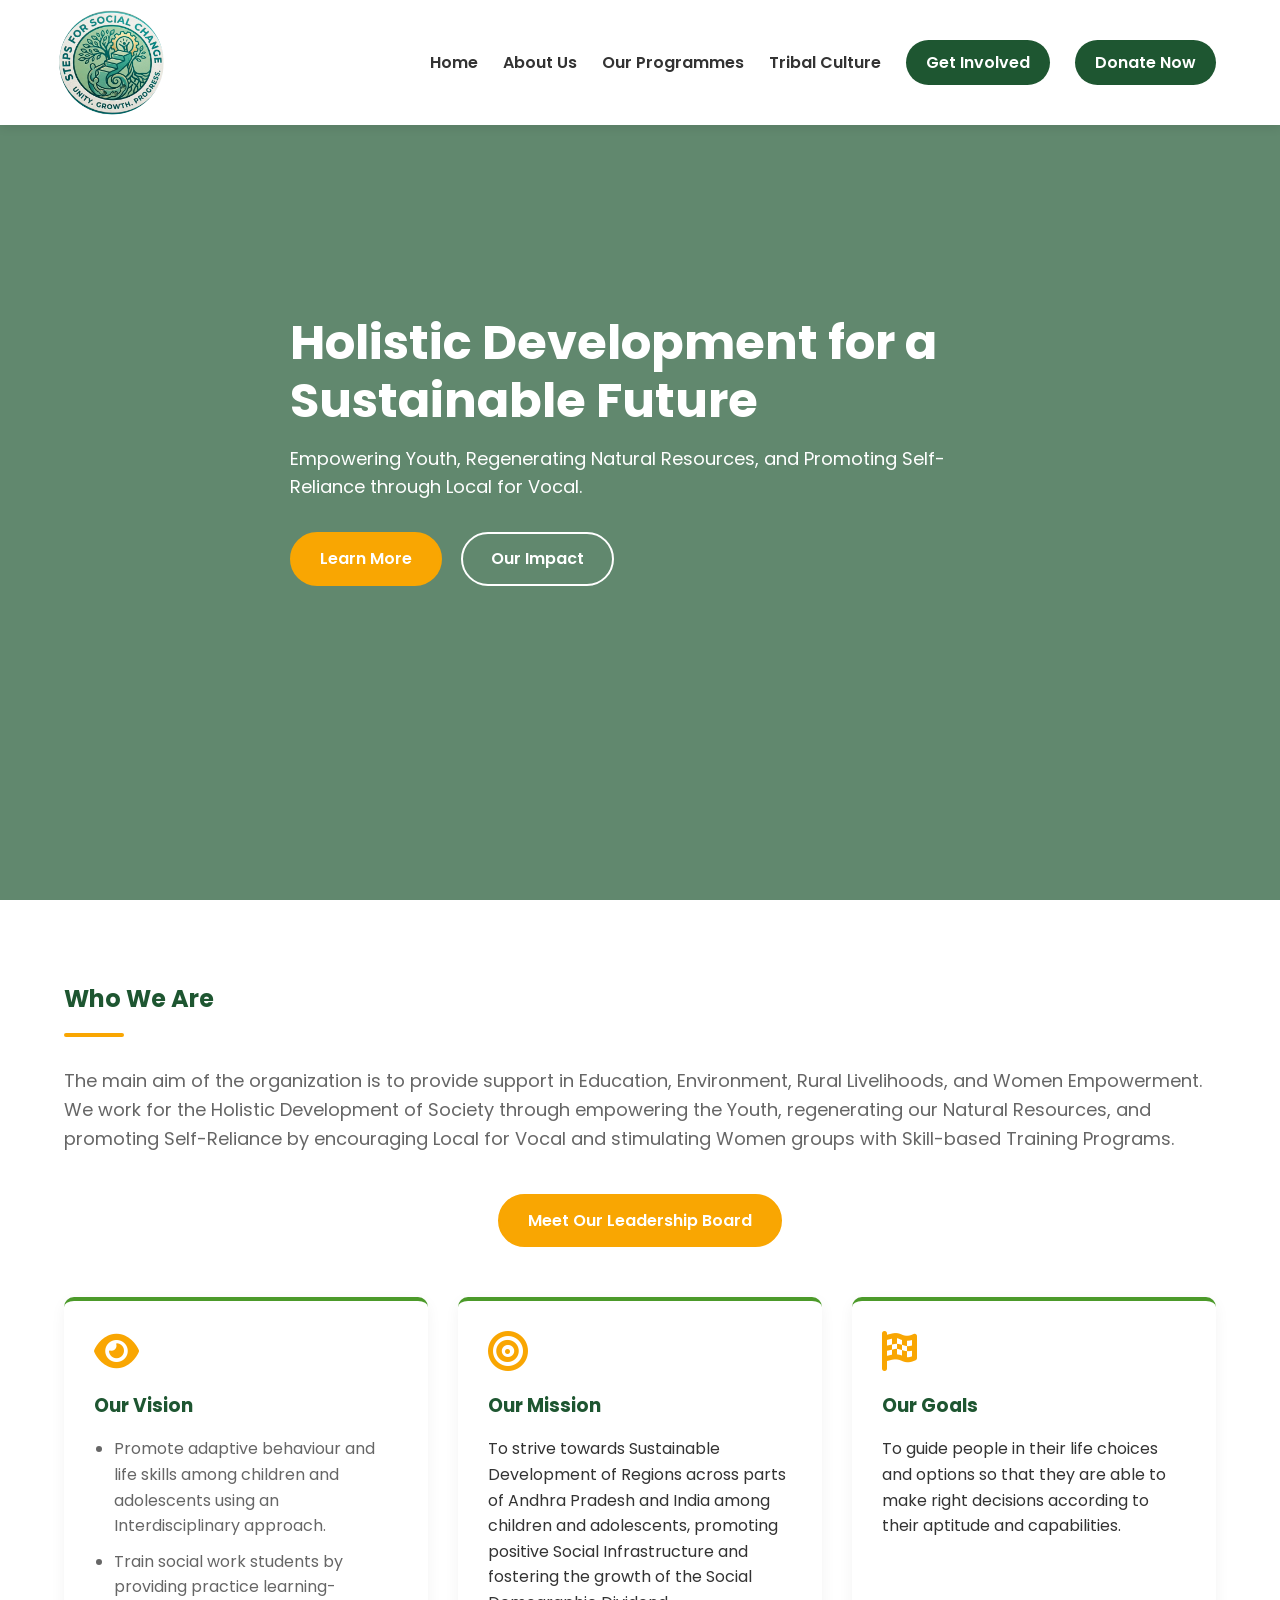
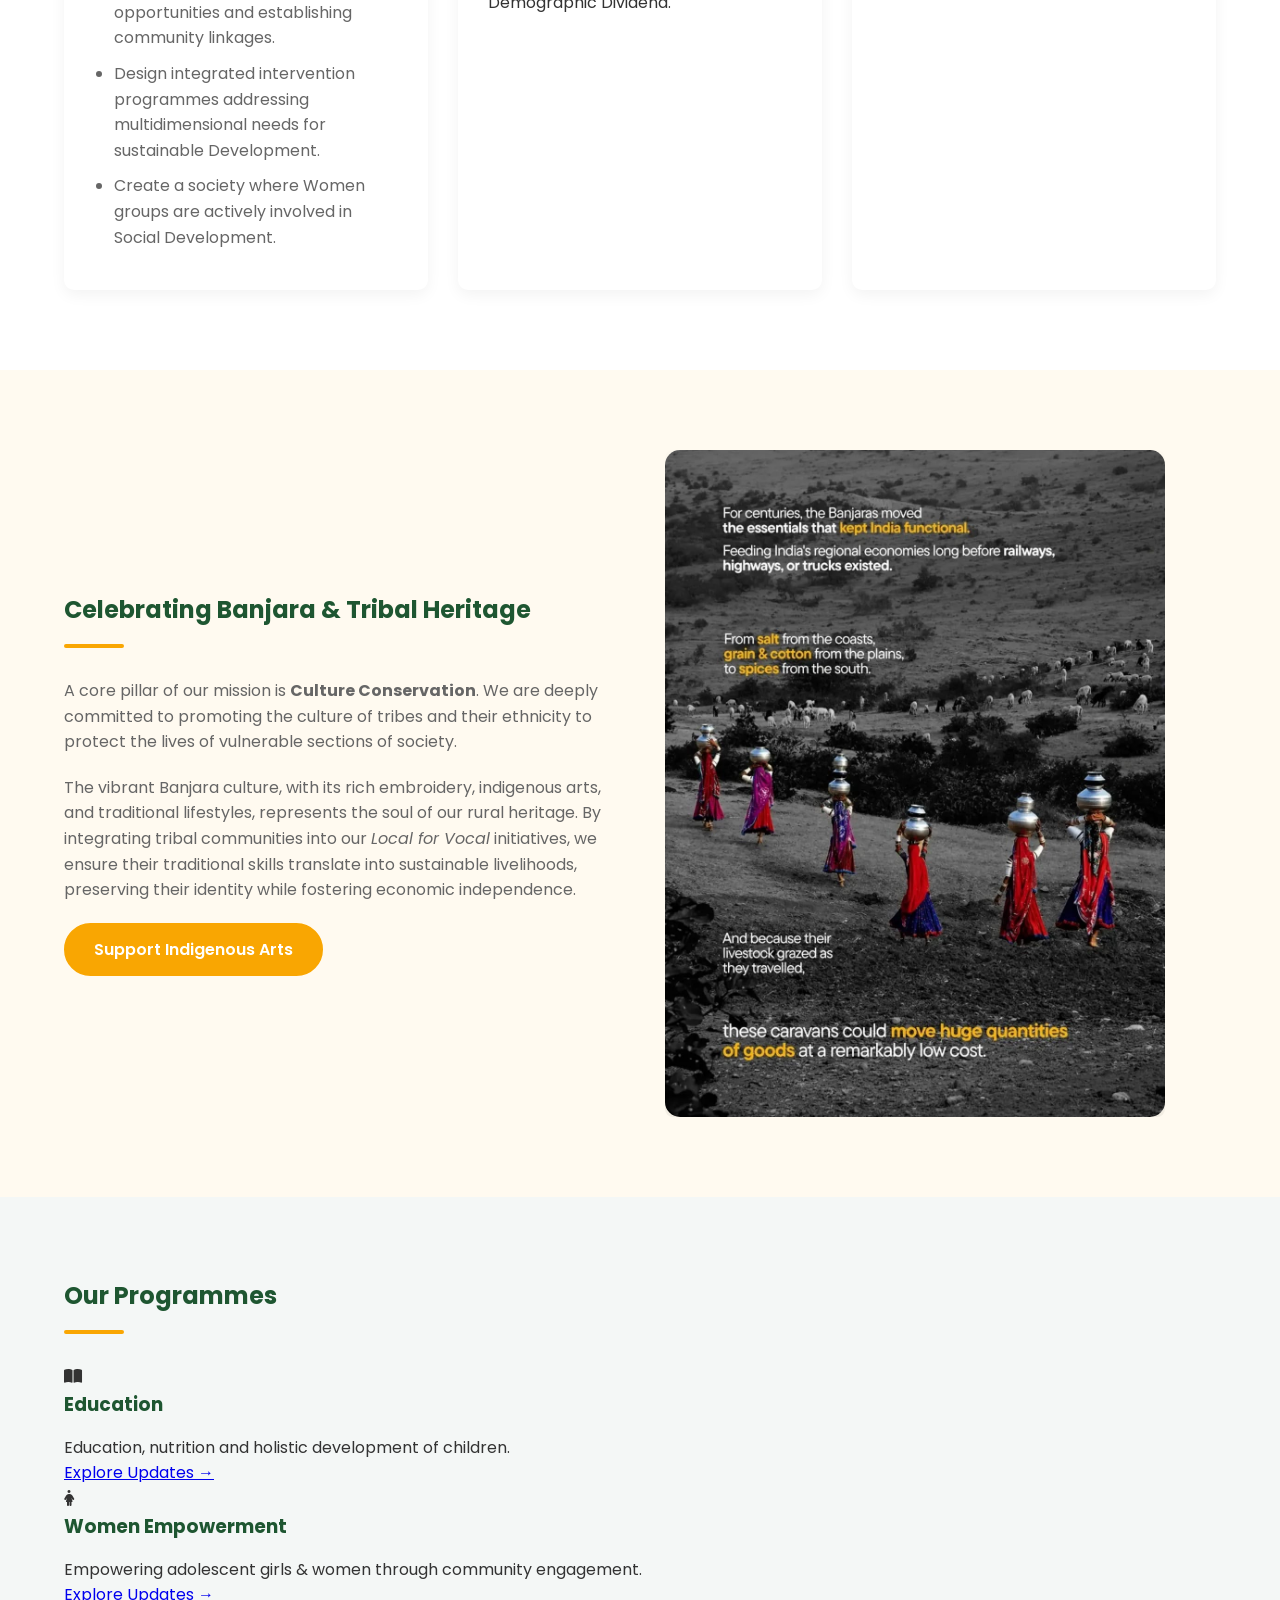
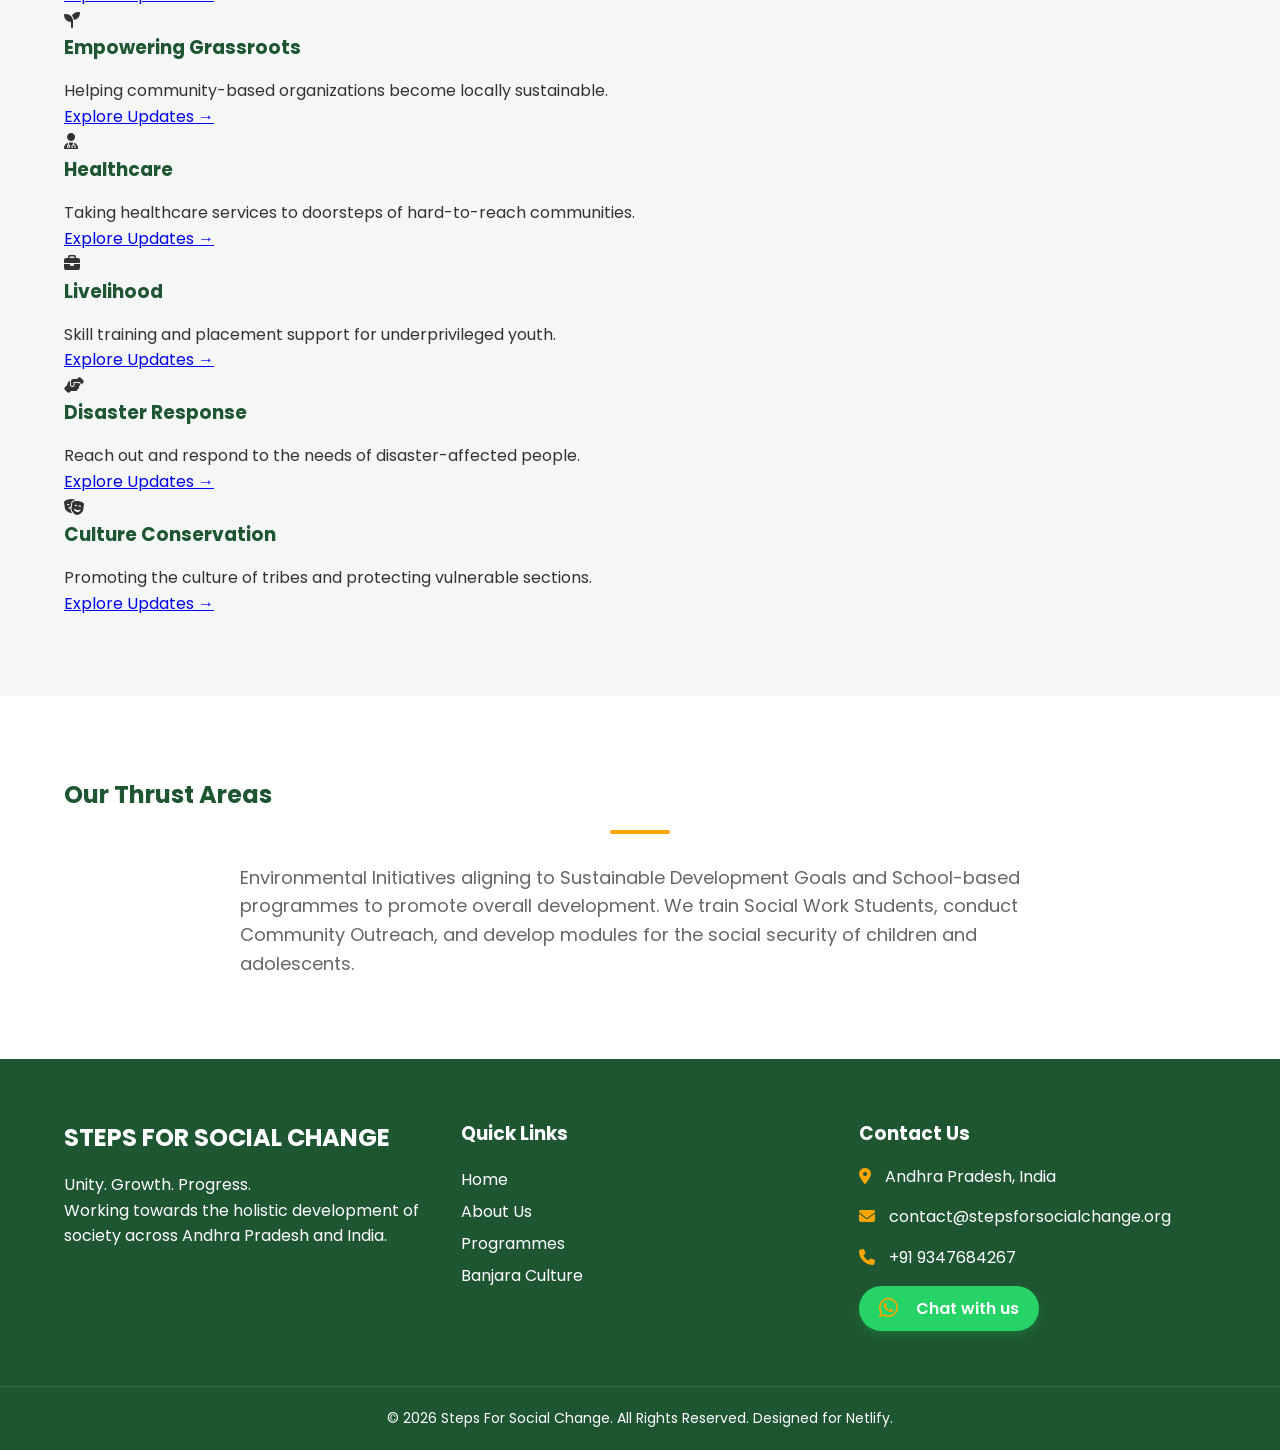
==== commit 2da58cdc: "Update index.html" ====
--- a/index.html
+++ b/index.html
@@ -17,10 +17,10 @@
     <nav id="navbar">
         <div class="container nav-container">
             <div class="logo">
-    <a href="#home">
-        <img src="logo.jpg" alt="Steps for Social Change Logo" class="nav-logo-img">
-    </a>
-</div>
+                <a href="#home">
+                    <img src="logo.jpg" alt="Steps for Social Change Logo" class="nav-logo-img">
+                </a>
+            </div>
             <ul class="nav-links">
                 <li><a href="#home">Home</a></li>
                 <li><a href="#about">About Us</a></li>
@@ -115,69 +115,64 @@
                 <div class="underline"></div>
             </div>
             <div class="programmes-grid">
-  <!-- 1. Education -->
-  <a href="program.html?category=education" class="programme-card-link">
-    <div class="programme-card">
-      <div class="icon">📖</div>
-      <h3>Education</h3>
-      <p>Education, nutrition and holistic development of children.</p>
-    </div>
-  </a>
-
-  <!-- 2. Women Empowerment -->
-  <a href="program.html?category=women-empowerment" class="programme-card-link">
-    <div class="programme-card">
-      <div class="icon">👩</div>
-      <h3>Women Empowerment</h3>
-      <p>Empowering adolescent girls & women through community engagement.</p>
-    </div>
-  </a>
-
-  <!-- 3. Empowering Grassroots -->
-  <a href="program.html?category=empowering-grassroots" class="programme-card-link">
-    <div class="programme-card highlight">
-      <div class="icon">🌱</div>
-      <h3>Empowering Grassroots</h3>
-      <p>Helping community-based organizations become locally sustainable.</p>
-    </div>
-  </a>
-
-  <!-- 4. Healthcare -->
-  <a href="program.html?category=healthcare" class="programme-card-link">
-    <div class="programme-card">
-      <div class="icon">🩺</div>
-      <h3>Healthcare</h3>
-      <p>Taking healthcare services to doorsteps of hard-to-reach communities.</p>
-    </div>
-  </a>
-
-  <!-- 5. Livelihood -->
-  <a href="program.html?category=livelihood" class="programme-card-link">
-    <div class="programme-card">
-      <div class="icon">💼</div>
-      <h3>Livelihood</h3>
-      <p>Skill training and placement support for underprivileged youth.</p>
-    </div>
-  </a>
-
-  <!-- 6. Disaster Response -->
-  <a href="program.html?category=disaster-response" class="programme-card-link">
-    <div class="programme-card">
-      <div class="icon">🤝</div>
-      <h3>Disaster Response</h3>
-      <p>Reach out and respond to the needs of disaster-affected people.</p>
-    </div>
-  </a>
-
-  <!-- 7. Culture Conservation -->
-  <a href="program.html?category=culture-conservation" class="programme-card-link">
-    <div class="programme-card">
-      <div class="icon">🎭</div>
-      <h3>Culture Conservation</h3>
-      <p>Promoting the culture of tribes and protecting vulnerable sections.</p>
-    </div>
-  </a>
-</div>
+
+              <!-- 1. Education -->
+              <div class="programme-card" onclick="window.location.href='program.html?category=education'">
+                <div class="icon"><i class="fa-solid fa-book-open"></i></div>
+                <h3>Education</h3>
+                <p>Education, nutrition and holistic development of children.</p>
+                <a href="program.html?category=education" class="card-link-btn">Explore Updates →</a>
+              </div>
+
+              <!-- 2. Women Empowerment -->
+              <div class="programme-card" onclick="window.location.href='program.html?category=women-empowerment'">
+                <div class="icon"><i class="fa-solid fa-person-dress"></i></div>
+                <h3>Women Empowerment</h3>
+                <p>Empowering adolescent girls & women through community engagement.</p>
+                <a href="program.html?category=women-empowerment" class="card-link-btn">Explore Updates →</a>
+              </div>
+
+              <!-- 3. Empowering Grassroots -->
+              <div class="programme-card highlight" onclick="window.location.href='program.html?category=empowering-grassroots'">
+                <div class="icon"><i class="fa-solid fa-seedling"></i></div>
+                <h3>Empowering Grassroots</h3>
+                <p>Helping community-based organizations become locally sustainable.</p>
+                <a href="program.html?category=empowering-grassroots" class="card-link-btn">Explore Updates →</a>
+              </div>
+
+              <!-- 4. Healthcare -->
+              <div class="programme-card" onclick="window.location.href='program.html?category=healthcare'">
+                <div class="icon"><i class="fa-solid fa-user-doctor"></i></div>
+                <h3>Healthcare</h3>
+                <p>Taking healthcare services to doorsteps of hard-to-reach communities.</p>
+                <a href="program.html?category=healthcare" class="card-link-btn">Explore Updates →</a>
+              </div>
+
+              <!-- 5. Livelihood -->
+              <div class="programme-card" onclick="window.location.href='program.html?category=livelihood'">
+                <div class="icon"><i class="fa-solid fa-briefcase"></i></div>
+                <h3>Livelihood</h3>
+                <p>Skill training and placement support for underprivileged youth.</p>
+                <a href="program.html?category=livelihood" class="card-link-btn">Explore Updates →</a>
+              </div>
+
+              <!-- 6. Disaster Response -->
+              <div class="programme-card" onclick="window.location.href='program.html?category=disaster-response'">
+                <div class="icon"><i class="fa-solid fa-handshake-angle"></i></div>
+                <h3>Disaster Response</h3>
+                <p>Reach out and respond to the needs of disaster-affected people.</p>
+                <a href="program.html?category=disaster-response" class="card-link-btn">Explore Updates →</a>
+              </div>
+
+              <!-- 7. Culture Conservation -->
+              <div class="programme-card" onclick="window.location.href='program.html?category=culture-conservation'">
+                <div class="icon"><i class="fa-solid fa-masks-theater"></i></div>
+                <h3>Culture Conservation</h3>
+                <p>Promoting the culture of tribes and protecting vulnerable sections.</p>
+                <a href="program.html?category=culture-conservation" class="card-link-btn">Explore Updates →</a>
+              </div>
+
+            </div>
         </div>
     </section>
 
@@ -213,37 +208,30 @@
                 <p><i class="fa-solid fa-envelope"></i> contact@stepsforsocialchange.org</p>
                 <p><i class="fa-solid fa-phone"></i> +91 9347684267</p>
                 
-                <!-- Added WhatsApp Chat Button -->
                 <div class="footer-socials" style="margin: 15px 0;">
-                    <!-- Be sure to replace 919347684267 with your actual working WhatsApp number -->
                     <a href="https://wa.me/919347684267" target="_blank" class="social-icon whatsapp" title="Chat with us on WhatsApp">
                         <i class="fa-brands fa-whatsapp"></i>
                         <span>Chat with us</span>
                     </a>
                 </div>
-
-                <!-- <div class="social-icons">
-                    <a href="#"><i class="fa-brands fa-facebook"></i></a>
-                    <a href="#"><i class="fa-brands fa-twitter"></i></a>
-                    <a href="#"><i class="fa-brands fa-instagram"></i></a>
-                </div> -->
             </div>
         </div>
         <div class="footer-bottom">
             <p>&copy; 2026 Steps For Social Change. All Rights Reserved. Designed for Netlify.</p>
         </div>
     </footer>
+
     <script>
-  if (window.netlifyIdentity) {
-    window.netlifyIdentity.on("init", user => {
-      if (!user) {
-        window.netlifyIdentity.on("login", () => {
-          document.location.href = "/admin/";
+      if (window.netlifyIdentity) {
+        window.netlifyIdentity.on("init", user => {
+          if (!user) {
+            window.netlifyIdentity.on("login", () => {
+              document.location.href = "/admin/";
+            });
+          }
         });
       }
-    });
-  }
-</script>
+    </script>
     <script src="script.js"></script>
 </body>
 </html>
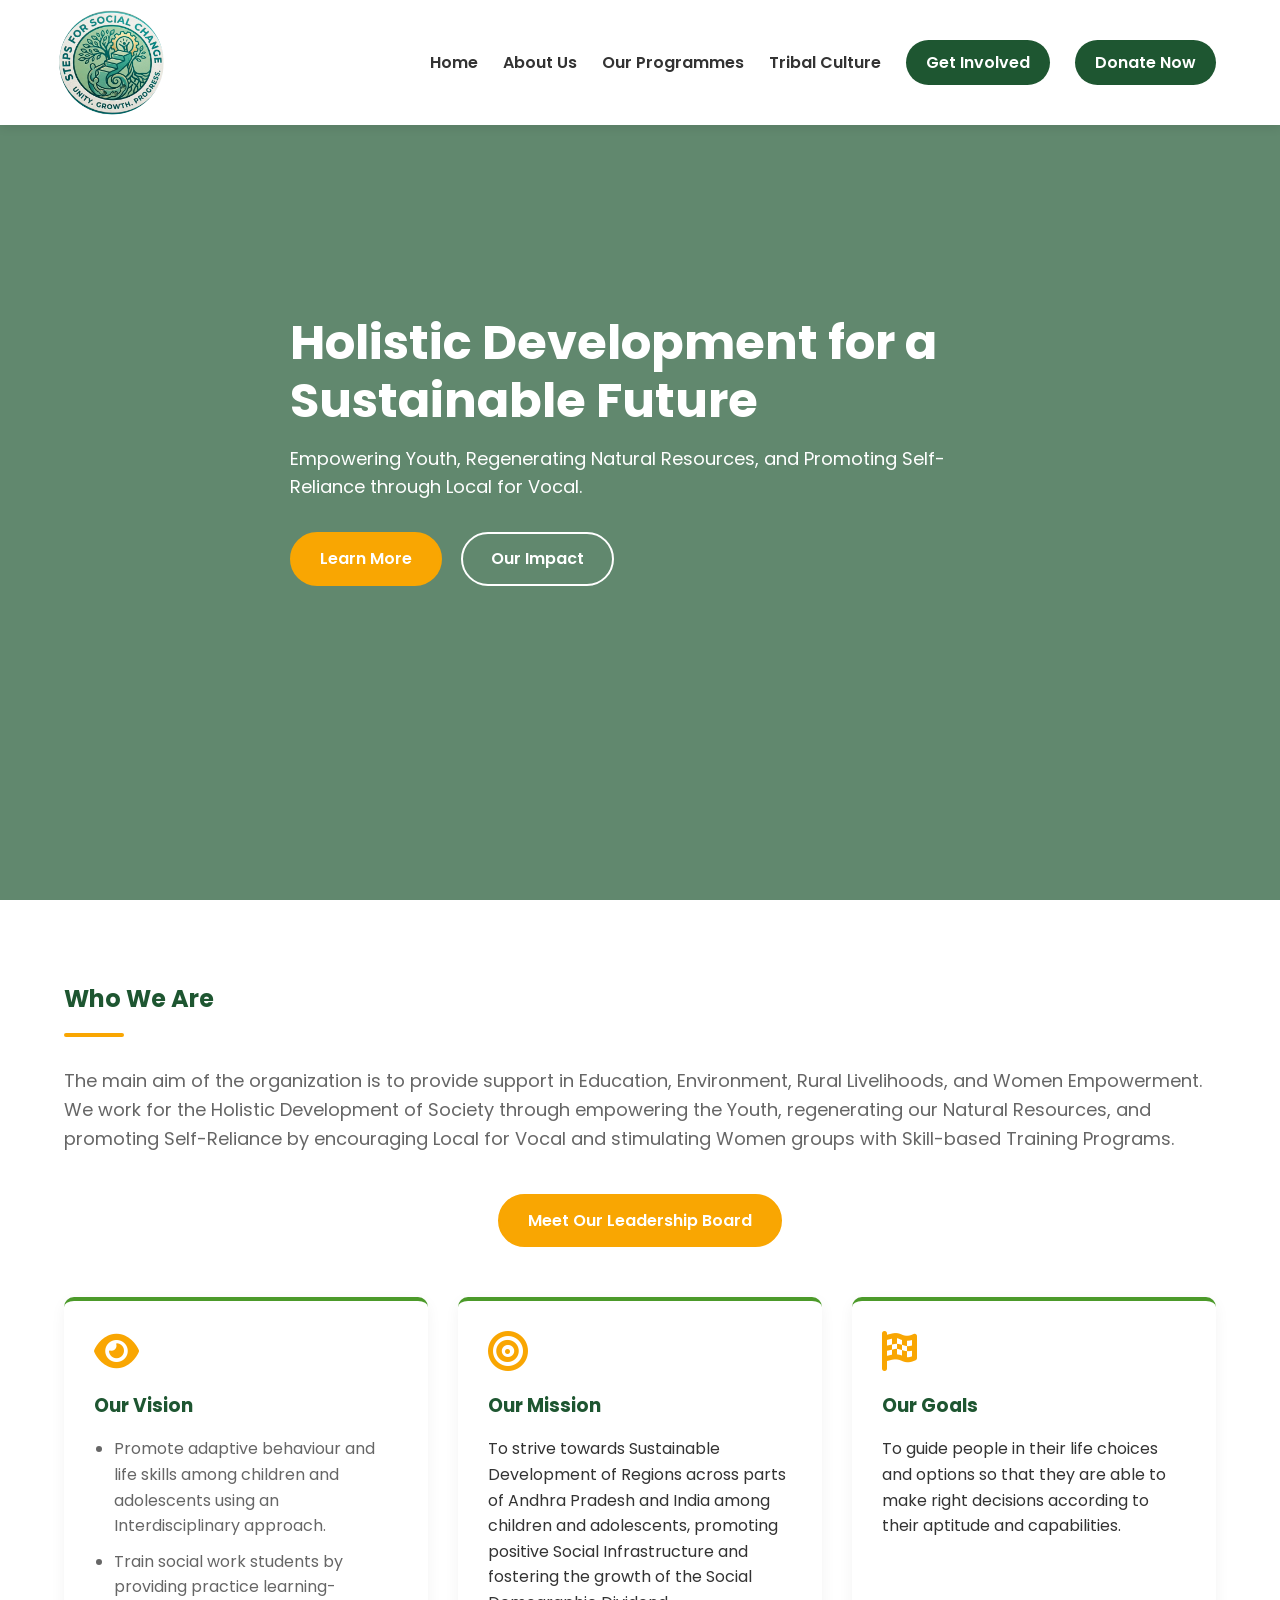
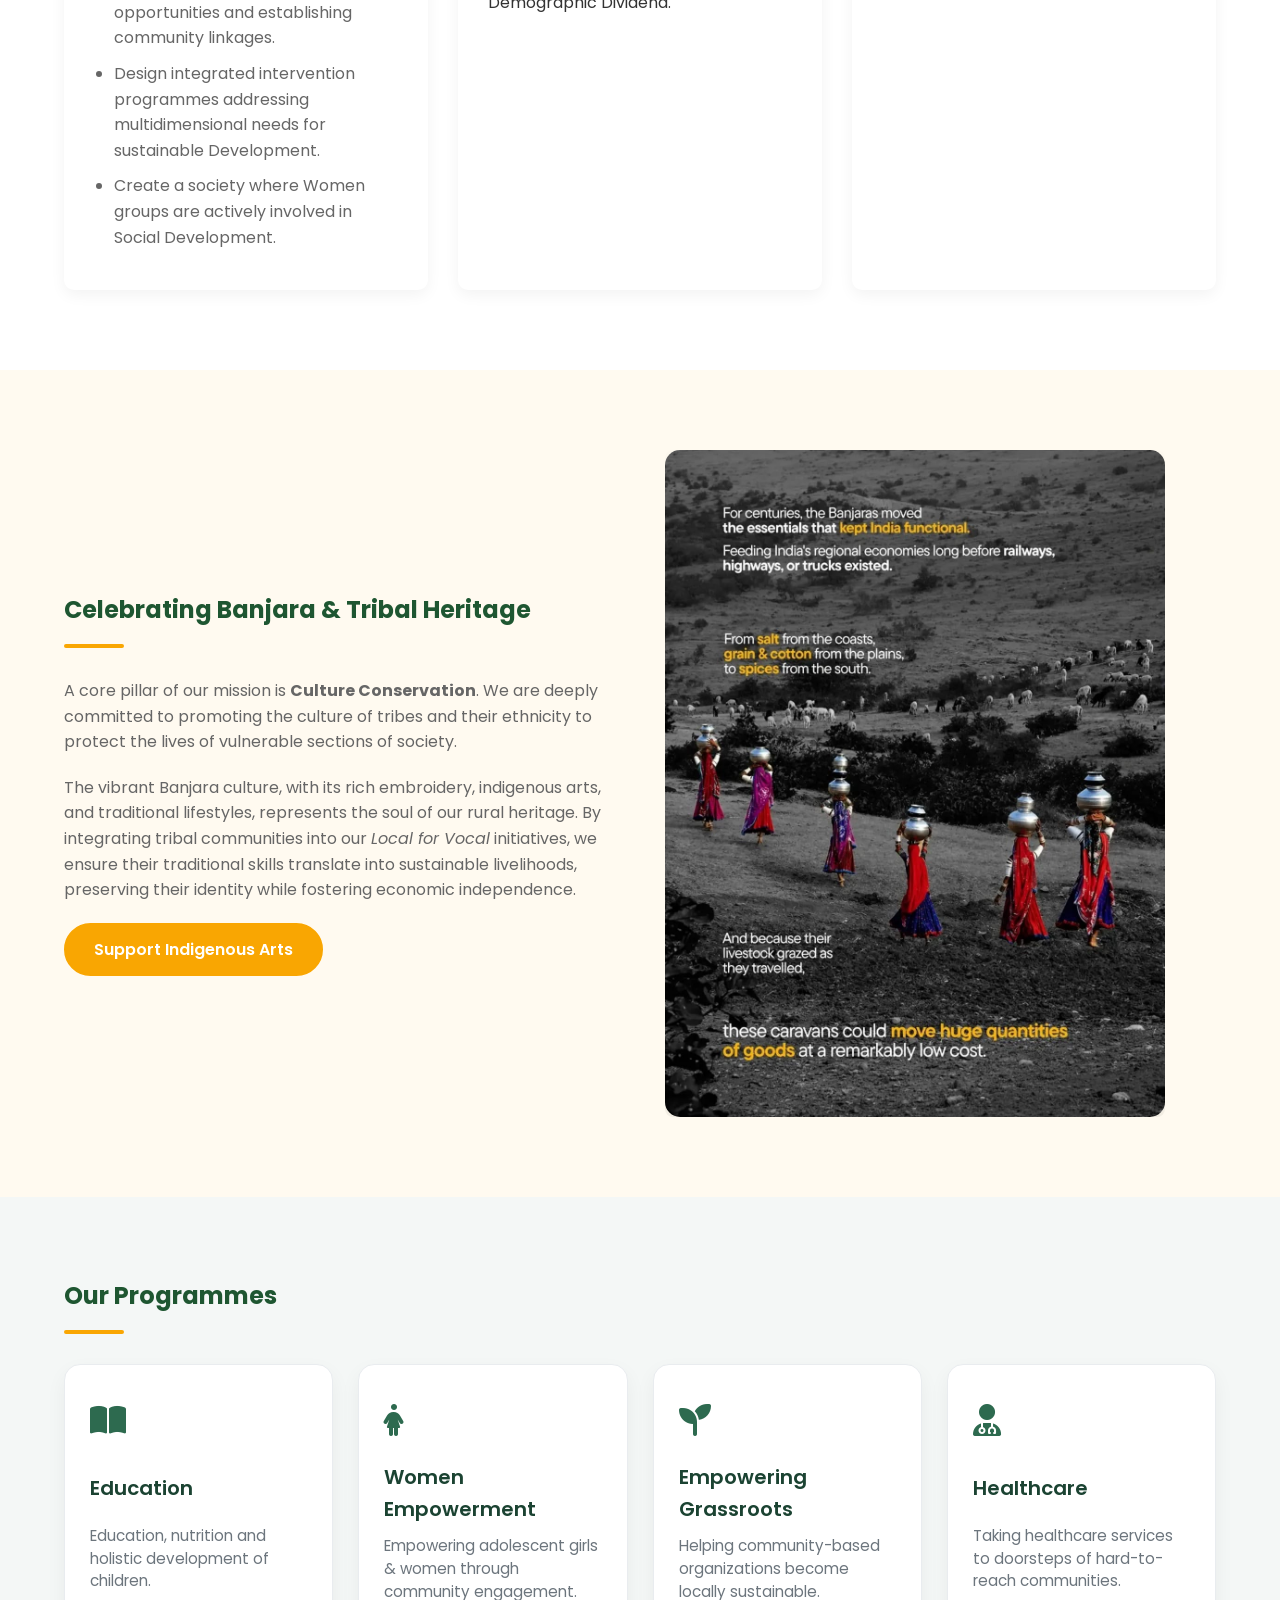
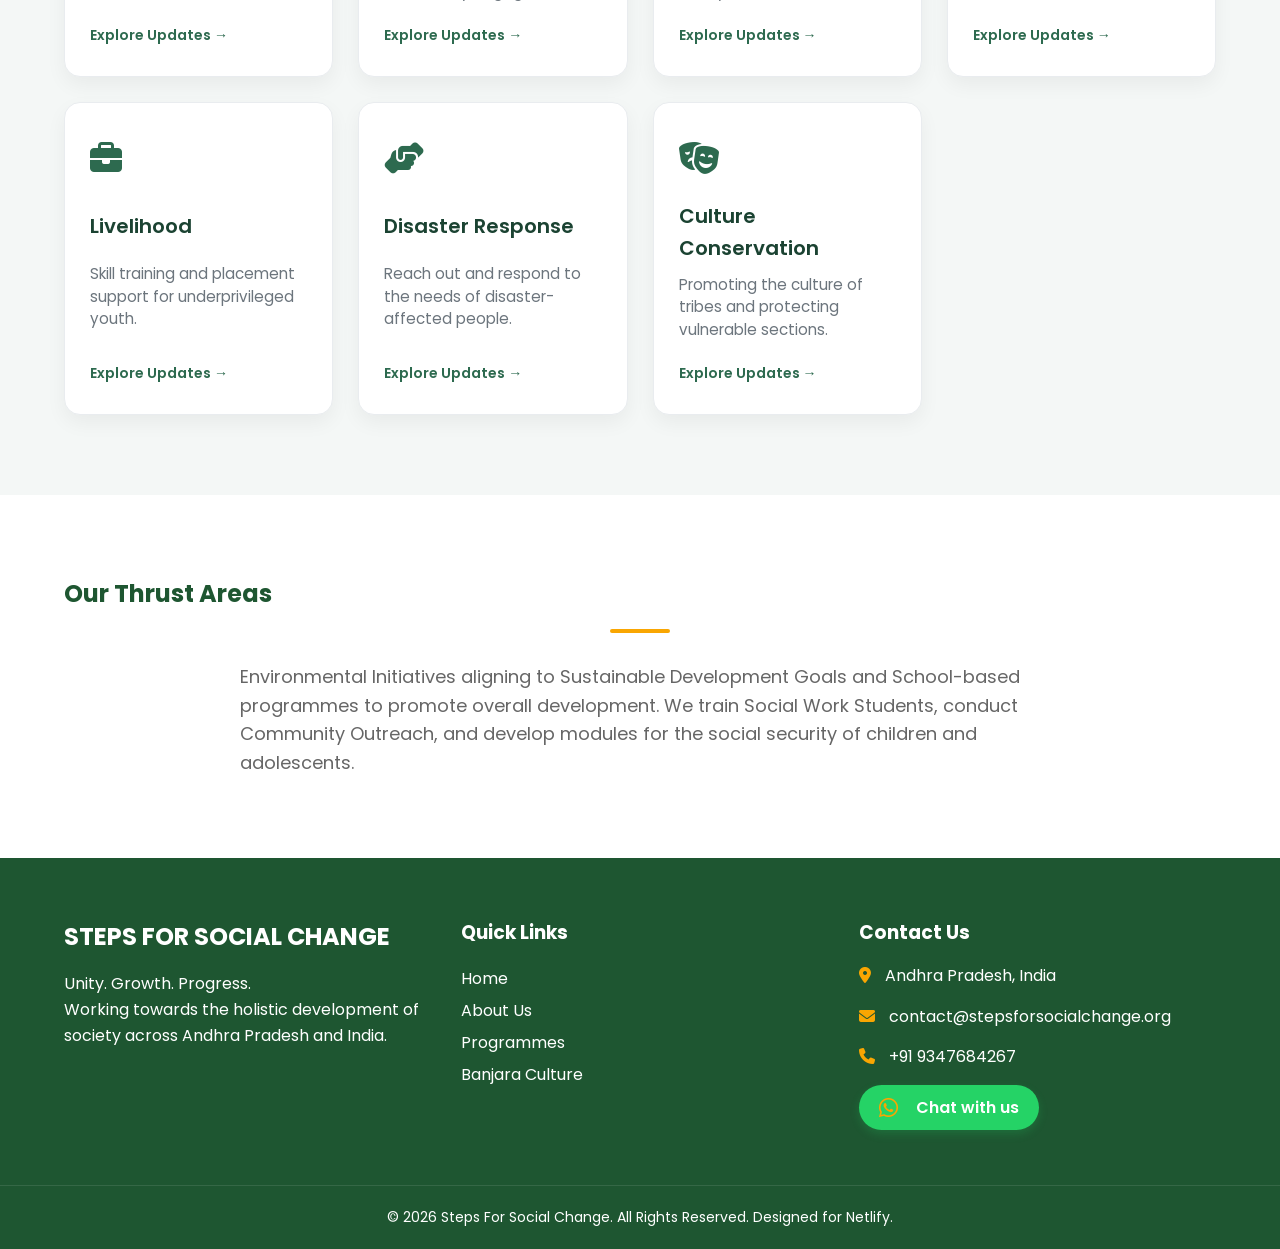
==== commit 164bb672: "Update index.html" ====
--- a/index.html
+++ b/index.html
@@ -133,12 +133,12 @@
               </div>
 
               <!-- 3. Empowering Grassroots -->
-              <div class="programme-card highlight" onclick="window.location.href='program.html?category=empowering-grassroots'">
-                <div class="icon"><i class="fa-solid fa-seedling"></i></div>
-                <h3>Empowering Grassroots</h3>
-                <p>Helping community-based organizations become locally sustainable.</p>
-                <a href="program.html?category=empowering-grassroots" class="card-link-btn">Explore Updates →</a>
-              </div>
+<div class="programme-card" onclick="window.location.href='program.html?category=empowering-grassroots'">
+  <div class="icon"><i class="fa-solid fa-seedling"></i></div>
+  <h3>Empowering Grassroots</h3>
+  <p>Helping community-based organizations become locally sustainable.</p>
+  <a href="program.html?category=empowering-grassroots" class="card-link-btn">Explore Updates →</a>
+</div>
 
               <!-- 4. Healthcare -->
               <div class="programme-card" onclick="window.location.href='program.html?category=healthcare'">
--- a/style.css
+++ b/style.css
@@ -696,3 +696,68 @@
     opacity: 1;
 }
 
+/* Program Cards Grid Restoration */
+.programmes-grid {
+  display: grid;
+  grid-template-columns: repeat(auto-fit, minmax(260px, 1fr));
+  gap: 25px;
+  margin-top: 30px;
+}
+
+.programme-card {
+  background: #ffffff;
+  padding: 30px 25px;
+  border-radius: 16px;
+  box-shadow: 0 8px 20px rgba(0,0,0,0.05);
+  border: 1px solid #e9ecef;
+  transition: all 0.3s ease;
+  cursor: pointer;
+  display: flex;
+  flex-direction: column;
+  justify-content: space-between;
+}
+
+.programme-card:hover {
+  transform: translateY(-6px);
+  box-shadow: 0 15px 30px rgba(0,0,0,0.1);
+  border-color: #2d6a4f;
+}
+
+.programme-card.highlight {
+  border: 2px solid #2d6a4f;
+  background: #f4fbf7;
+}
+
+.programme-card .icon {
+  font-size: 2rem;
+  color: #2d6a4f;
+  margin-bottom: 15px;
+}
+
+.programme-card h3 {
+  font-size: 1.25rem;
+  color: #1b4332;
+  margin-bottom: 10px;
+  font-weight: 600;
+}
+
+.programme-card p {
+  font-size: 0.95rem;
+  color: #6c757d;
+  line-height: 1.5;
+  margin-bottom: 20px;
+}
+
+.card-link-btn {
+  display: inline-block;
+  font-size: 0.88rem;
+  font-weight: 600;
+  color: #2d6a4f;
+  text-decoration: none;
+  transition: color 0.2s ease;
+}
+
+.programme-card:hover .card-link-btn {
+  color: #1b4332;
+  text-decoration: underline;
+}
